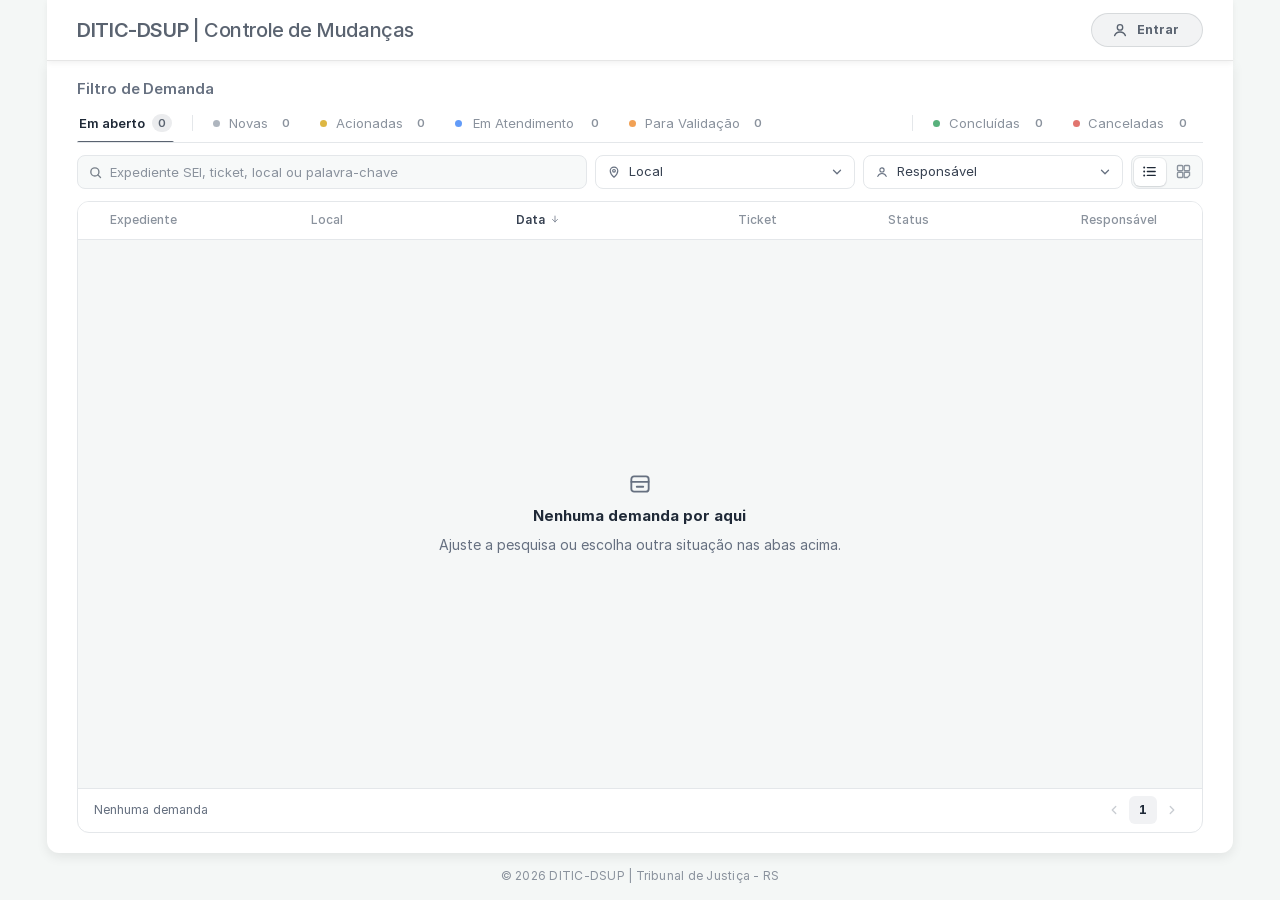
==== src/main/resources/static/index.html @ 9d30b8b2 "Versão 1.0.0 das telas e esqueleto do back-end Telas completas do Controle de Demandas de Mudanças (" ====
<!doctype html>
<html lang="pt-BR">
<head>
<meta charset="utf-8">
<meta name="viewport" content="width=device-width, initial-scale=1, viewport-fit=cover">
<meta name="color-scheme" content="only light">
<!-- Segurança: só carrega arquivos da própria pasta (nada de CDN); estilos inline só nos atributos style das telas -->
<meta http-equiv="Content-Security-Policy" content="default-src 'self'; script-src 'self'; style-src 'self' 'unsafe-inline'; img-src 'self' data: blob:; font-src 'self'; connect-src 'self'; object-src 'none'; base-uri 'none'; form-action 'none'">
<meta name="referrer" content="no-referrer">
<title>Controle de Demandas de Mudanças</title>
<!-- Bootstrap 5.3.3 local (vendor/bootstrap) + tema do sistema (css/mudancas.css) -->
<link rel="stylesheet" href="vendor/bootstrap/bootstrap.min.css">
<link rel="stylesheet" href="css/mudancas.css">
</head>
<body>
<div id="app"></div>
<noscript><p style="padding:24px;font-family:sans-serif">Este sistema precisa do JavaScript ativado no navegador.</p></noscript>
<script src="js/mudancas.js"></script>
</body>
</html>
---- src/main/resources/static/css/mudancas.css ----
/* =====================================================================================================
   Controle de Demandas de Mudanças · DITIC-DSUP · TJRS — tema visual
   Base: Bootstrap 5.3.3 local (vendor/bootstrap/bootstrap.min.css), carregado antes deste arquivo.
   Este arquivo: fontes locais (Inter + IBM Plex Mono), cores do sistema, tema do Bootstrap (variáveis --bs-*)
   e os componentes próprios (linhas da lista, post-its, filtros, calendário, histórico, relatório...).
   Linguagem visual: cinza-ardósia, painel branco sobre fundo #F4F7F6, modais centrais de cantos 14px. Só tema claro.
   Organização: fontes e variáveis, tema do Bootstrap, base, e depois um bloco comentado por recurso (cada um com o seu responsivo).
   ===================================================================================================== */

/* fontes locais (pasta fonts/): o sistema roda sem internet */
@font-face { font-family: 'Inter'; font-style: normal; font-weight: 400; font-display: swap; src: url('../fonts/Inter-Regular.woff2') format('woff2'); }
@font-face { font-family: 'Inter'; font-style: normal; font-weight: 500; font-display: swap; src: url('../fonts/Inter-Medium.woff2') format('woff2'); }
@font-face { font-family: 'Inter'; font-style: normal; font-weight: 600; font-display: swap; src: url('../fonts/Inter-SemiBold.woff2') format('woff2'); }
@font-face { font-family: 'Inter'; font-style: normal; font-weight: 700; font-display: swap; src: url('../fonts/Inter-Bold.woff2') format('woff2'); }
@font-face { font-family: 'IBM Plex Mono'; font-style: normal; font-weight: 400; font-display: swap; src: url('../fonts/IBMPlexMono-Regular.woff2') format('woff2'); }
@font-face { font-family: 'IBM Plex Mono'; font-style: normal; font-weight: 500; font-display: swap; src: url('../fonts/IBMPlexMono-Medium.woff2') format('woff2'); }
@font-face { font-family: 'IBM Plex Mono'; font-style: normal; font-weight: 600; font-display: swap; src: url('../fonts/IBMPlexMono-SemiBold.woff2') format('woff2'); }

:root {
  --bg: #F4F7F6;
  --surface: #FFFFFF;
  --surface-2: #F7F9F9;
  --surface-3: #FAFBFC;
  --ink: #1F2937;
  --ink-2: #374151;
  --muted: #667080;
  --faint: #8A929D;
  --line: #E4E7EA;
  --line-2: #F1F3F6;
  --line-inp: #D9DEE4;
  --accent: #5A6370;
  --accent-btn: #6E7783;
  --accent-btn-hover: #5F6874;
  --accent-soft: rgba(90, 99, 112, .09);
  --accent-soft-2: rgba(90, 99, 112, .16);
  --on-accent: #FFFFFF;
  --focus: rgba(90, 99, 112, .20);
  --shadow-1: 0 2px 6px rgba(0, 0, 0, .06);
  --shadow-2: 0 4px 12px rgba(0, 0, 0, .08);
  --shadow-pop: 0 16px 40px rgba(15, 23, 35, .16), 0 2px 6px rgba(15, 23, 35, .06);
  --shadow-modal: 0 24px 64px rgba(15, 23, 35, .28);
  --scrim: rgba(31, 41, 55, .42);

  /* situações: as cores da planilha */
  --nova-bg: #FFFFFF;  --nova-line: #DCE1E6;  --nova-ink: #4B5563;  --nova-dot: #9AA3AE;
  --acio-bg: #FFF7D1;  --acio-line: #EAD77F;  --acio-ink: #7A5B00;  --acio-dot: #D4A514;  --acio-forte: #E8B923;
  --conc-bg: #E6F4EA;  --conc-line: #A9D6B7;  --conc-ink: #1E6B3A;  --conc-dot: #2E9E5B;  --conc-forte: #2E9E5B;
  --canc-bg: #F3F4F6;  --canc-line: #DDE0E4;  --canc-ink: #B42318;  --canc-dot: #D9534A;

  --ok-bg: #E7F6EE; --ok-ink: #1E7A47; --ok-ring: #F3FBF6;
  --warn-bg: #FFF6E0; --warn-line: #F3D79A; --warn-ink: #6B4500;
  --danger: #B42318; --danger-hover: #912018; --danger-soft: #FEF3F2; --danger-line: #F0B4AE;

  --f-sans: 'Inter', system-ui, -apple-system, 'Segoe UI', Roboto, sans-serif;
  --f-mono: 'IBM Plex Mono', ui-monospace, 'SFMono-Regular', Consolas, monospace;
  --r-sm: 6px; --r: 8px; --r-lg: 12px; --r-modal: 14px;
  color-scheme: only light;
}

/* ------------------------------------------------------------------ tema do Bootstrap 5
   O Bootstrap (vendor/bootstrap/bootstrap.min.css) entra antes deste arquivo. Aqui as variáveis --bs-* recebem
   as cores, fontes e medidas do sistema, e os componentes (botões, formulários, modais, menus, abas, paginação,
   cards, tabela, badges, alertas, list-group) ganham o visual próprio do DSUP. */
:root {
  --bs-body-font-family: var(--f-sans); --bs-body-font-size: 14px; --bs-body-line-height: 1.45;
  --bs-body-color: var(--ink); --bs-body-bg: var(--bg); --bs-emphasis-color: var(--ink);
  --bs-font-monospace: var(--f-mono); --bs-heading-color: inherit; --bs-code-color: var(--ink-2);
  --bs-border-color: var(--line); --bs-border-radius: var(--r); --bs-border-radius-sm: var(--r-sm); --bs-border-radius-lg: var(--r-lg);
  --bs-secondary-color: var(--faint); --bs-secondary-bg: var(--surface-2); --bs-tertiary-bg: var(--surface-3);
  --bs-primary: #6E7783; --bs-primary-rgb: 110, 119, 131; --bs-link-color: var(--accent); --bs-link-color-rgb: 90, 99, 112;
  --bs-link-hover-color: var(--ink); --bs-highlight-bg: transparent; --bs-focus-ring-color: var(--focus);
}
/* o reboot do Bootstrap muda alguns padrões; aqui eles voltam ao que o layout espera */
:root { scroll-behavior: auto; }
h1, h2, h3, h4, h5, h6 { line-height: inherit; font-weight: 700; }
hr { opacity: 1; }
mark { padding: 0; }
.badge { line-height: 1.45; vertical-align: baseline; }
.form-label { margin-bottom: 0; }
.row.duplo { --bs-gutter-x: 12px; --bs-gutter-y: 12px; }

/* botões: .btn + variante (.btn-primary, .btn-outline-secondary, .btn-link, .btn-success, .btn-danger) e tamanho (.btn-lg, .btn-sm) */
.btn {
  --bs-btn-padding-x: 14px; --bs-btn-padding-y: 0; --bs-btn-font-size: 13px; --bs-btn-font-weight: 600; --bs-btn-line-height: 1.45;
  --bs-btn-border-radius: var(--r); --bs-btn-color: var(--ink-2); --bs-btn-bg: var(--surface); --bs-btn-border-color: var(--line);
  --bs-btn-hover-color: var(--ink-2); --bs-btn-hover-bg: #F3F5F8; --bs-btn-hover-border-color: #BCC4CE;
  --bs-btn-active-color: var(--ink); --bs-btn-active-bg: #ECEFF3; --bs-btn-active-border-color: #BCC4CE;
  --bs-btn-disabled-color: var(--ink-2); --bs-btn-disabled-bg: var(--surface); --bs-btn-disabled-border-color: var(--line); --bs-btn-disabled-opacity: .5;
  --bs-btn-focus-box-shadow: 0 0 0 3px var(--focus);
}
.btn-primary { --bs-btn-color: var(--on-accent); --bs-btn-bg: var(--accent-btn); --bs-btn-border-color: var(--accent-btn); --bs-btn-hover-color: var(--on-accent); --bs-btn-hover-bg: var(--accent-btn-hover); --bs-btn-hover-border-color: var(--accent-btn-hover); --bs-btn-active-color: var(--on-accent); --bs-btn-active-bg: var(--accent); --bs-btn-active-border-color: var(--accent); --bs-btn-disabled-color: var(--on-accent); --bs-btn-disabled-bg: var(--accent-btn); --bs-btn-disabled-border-color: var(--accent-btn); }
.btn-outline-secondary { --bs-btn-color: var(--ink-2); --bs-btn-bg: var(--surface); --bs-btn-border-color: #E3E7ED; --bs-btn-hover-color: var(--ink-2); --bs-btn-hover-bg: #F3F5F8; --bs-btn-hover-border-color: #BCC4CE; --bs-btn-active-color: var(--ink); --bs-btn-active-bg: #ECEFF3; --bs-btn-active-border-color: #BCC4CE; }
.btn-link { --bs-btn-color: var(--ink-2); --bs-btn-bg: transparent; --bs-btn-border-color: transparent; --bs-btn-hover-color: var(--ink-2); --bs-btn-hover-bg: #F0F3F7; --bs-btn-hover-border-color: transparent; --bs-btn-active-color: var(--ink); --bs-btn-active-bg: #E8ECF1; --bs-btn-active-border-color: transparent; --bs-btn-disabled-color: var(--muted); text-decoration: none; }
.btn-success { --bs-btn-color: #FFFFFF; --bs-btn-bg: #2F7D4F; --bs-btn-border-color: #2F7D4F; --bs-btn-hover-color: #FFFFFF; --bs-btn-hover-bg: #276B43; --bs-btn-hover-border-color: #276B43; --bs-btn-active-color: #FFFFFF; --bs-btn-active-bg: #225E3B; --bs-btn-active-border-color: #225E3B; }
.btn-danger { --bs-btn-color: #FFFFFF; --bs-btn-bg: var(--danger); --bs-btn-border-color: var(--danger); --bs-btn-hover-color: #FFFFFF; --bs-btn-hover-bg: var(--danger-hover); --bs-btn-hover-border-color: var(--danger-hover); --bs-btn-active-color: #FFFFFF; --bs-btn-active-bg: #7A1B14; --bs-btn-active-border-color: #7A1B14; }
.btn-lg { --bs-btn-padding-x: 16px; --bs-btn-font-size: 14px; --bs-btn-border-radius: var(--r); }
.btn-sm { --bs-btn-padding-x: 11px; --bs-btn-font-size: 12.5px; --bs-btn-border-radius: var(--r); }

/* formulários: .form-control, .form-select, .form-label */
.form-control:focus, .form-select:focus { border-color: var(--accent); box-shadow: 0 0 0 3px var(--focus); outline: 0; }
.form-control::placeholder { color: var(--faint); opacity: 1; }
.form-select { --bs-form-select-bg-img: none; }

/* menus suspensos: .dropdown-menu.show com .dropdown-item, .dropdown-header e .dropdown-divider */
.dropdown-menu { --bs-dropdown-link-hover-bg: #F0F3F7; --bs-dropdown-link-hover-color: var(--ink); --bs-dropdown-link-active-bg: #E8ECF1; --bs-dropdown-link-active-color: var(--ink); --bs-dropdown-header-color: var(--ink); --bs-dropdown-divider-bg: var(--line-2); --bs-dropdown-font-size: 13.5px; }
.dropdown-menu.show { display: flex; }
.dropdown-item { white-space: nowrap; }

/* cards (os blocos dos modais) */
.card { --bs-card-cap-bg: transparent; --bs-card-bg: var(--surface); --bs-card-border-color: #E6E9ED; --bs-card-border-radius: var(--r-lg); --bs-card-inner-border-radius: calc(var(--r-lg) - 1px); --bs-card-color: var(--ink); }

/* tabela, abas, paginação e listas */
.table { --bs-table-bg: transparent; --bs-table-color: var(--ink); --bs-table-border-color: var(--line-2); margin-bottom: 0; }
.sit-abas { flex-wrap: nowrap; --bs-nav-link-hover-color: var(--ink-2); }
.nav-underline { --bs-nav-gap: 6px; --bs-nav-link-color: var(--muted); --bs-nav-link-hover-color: var(--ink); --bs-nav-underline-link-active-color: var(--ink); flex-wrap: nowrap; }
.pagination { --bs-pagination-bg: transparent; --bs-pagination-border-width: 0; --bs-pagination-color: var(--muted); --bs-pagination-hover-color: var(--ink); --bs-pagination-hover-bg: #F0F3F7; --bs-pagination-focus-color: var(--ink); --bs-pagination-focus-bg: #F0F3F7; --bs-pagination-focus-box-shadow: 0 0 0 2px var(--focus); --bs-pagination-active-color: var(--ink); --bs-pagination-active-bg: #F1F2F4; --bs-pagination-disabled-color: var(--muted); --bs-pagination-disabled-bg: transparent; margin: 0; gap: 2px; }
.list-group { --bs-list-group-bg: transparent; --bs-list-group-color: var(--ink); --bs-list-group-border-color: var(--line); --bs-list-group-border-radius: 0; }
.alert { --bs-alert-margin-bottom: 0; }

*, *::before, *::after { box-sizing: border-box; }
html, body { margin: 0; }
body {
  background: var(--bg); color: var(--ink);
  font-family: var(--f-sans); font-size: 14px; line-height: 1.45;
  -webkit-font-smoothing: antialiased;
  padding-left: max(16px, env(safe-area-inset-left, 0px));
  padding-right: max(16px, env(safe-area-inset-right, 0px));
}
body::before { content: ""; position: fixed; inset: 0 0 auto; height: env(safe-area-inset-top, 0px); z-index: 10; background: var(--surface); }
body.modal-open { overflow: hidden; }
button, input, select, textarea { font: inherit; color: inherit; }
button { cursor: pointer; }
:focus-visible { outline: 2px solid var(--accent); outline-offset: 2px; }
input:focus, select:focus, textarea:focus { outline: none; border-color: var(--accent) !important; box-shadow: 0 0 0 3px var(--focus); }
::placeholder { color: var(--faint); }
.mono { font-family: var(--f-mono); font-variant-numeric: tabular-nums; }
[hidden] { display: none !important; }
svg { flex: none; }
em { font-style: normal; }

/* ---------- moldura ---------- */
.moldura { width: 95%; max-width: 1440px; margin: 0 auto; }
.topo { position: sticky; top: env(safe-area-inset-top, 0px); z-index: 20; background: var(--surface); border-bottom: 1px solid #E6E6E6; box-shadow: var(--shadow-1); }
.topo-in { min-height: 60px; padding: 10px 30px; display: flex; flex-wrap: wrap; align-items: center; justify-content: space-between; gap: 10px 24px; }
.marca { display: flex; align-items: baseline; background: none; border: 0; padding: 4px 0; color: var(--accent); text-align: left; min-width: 0; }
.marca b { font-size: 20px; font-weight: 600; letter-spacing: -.02em; }
.marca span { font-size: 20px; font-weight: 500; letter-spacing: -.02em; }
.topo-acoes { display: flex; align-items: center; gap: 14px; }
.sep-v { width: 1px; height: 22px; background: var(--line); }
.painel { background: var(--surface); box-shadow: var(--shadow-2); border-radius: 0 0 var(--r-lg) var(--r-lg); padding: 18px 30px 20px; display: flex; flex-direction: column; gap: 12px; }
.rodape { text-align: center; color: var(--faint); font-size: 12px; padding: 12px 0 14px; letter-spacing: .02em; flex: none; }

/* ---------- botões (cores e estados vêm das variáveis --bs-btn-* do tema, acima) ---------- */
.btn { display: inline-flex; align-items: center; justify-content: center; gap: 7px; height: 34px; padding: 0 var(--bs-btn-padding-x); white-space: nowrap;
  transition: background-color .15s ease, border-color .15s ease, box-shadow .15s ease, color .15s ease; }
.btn:disabled { cursor: not-allowed; }
.btn-lg { height: 40px; }
.btn-sm { height: 30px; }
.btn-primary { box-shadow: 0 1px 2px rgba(16,24,40,.16), inset 0 1px 0 rgba(255,255,255,.14); }
.btn-outline-secondary { box-shadow: 0 1px 2px rgba(16,24,40,.06); }
.btn-suave { --bs-btn-color: var(--muted); --bs-btn-hover-color: var(--ink); --bs-btn-hover-bg: #F0F3F7; }
.btn-suave[aria-expanded="true"] { background: #F0F3F7; color: var(--ink); }
.btn-pill { --bs-btn-border-radius: 999px; --bs-btn-font-weight: 700; --bs-btn-font-size: 12.5px; --bs-btn-padding-x: 16px; }
.btn-icone { --bs-btn-bg: transparent; --bs-btn-border-color: transparent; --bs-btn-color: var(--muted); --bs-btn-hover-bg: #F0F3F7; --bs-btn-hover-border-color: transparent; --bs-btn-hover-color: var(--ink); --bs-btn-active-border-color: transparent; width: 32px; height: 32px; padding: 0; }
.btn-icone.perigo-h:hover { background: var(--danger-soft); color: var(--danger); }
.btn-bloco { height: 44px; --bs-btn-font-size: 14.5px; }
.btn-auth { --bs-btn-border-radius: 999px; --bs-btn-font-size: 12.5px; --bs-btn-font-weight: 700; --bs-btn-border-color: rgba(90,99,112,.18); --bs-btn-bg: rgba(90,99,112,.08); --bs-btn-color: var(--accent); --bs-btn-hover-bg: rgba(90,99,112,.14); --bs-btn-hover-border-color: rgba(90,99,112,.28); --bs-btn-hover-color: var(--ink); height: 34px; padding: 0 14px 0 10px; }
.link { background: none; border: 0; padding: 0; color: var(--accent); font-weight: 600; font-size: 13px; }
.link:hover { text-decoration: underline; }

/* ---------- conta e avatares ---------- */
.conta { display: inline-flex; align-items: center; gap: 9px; height: 40px; padding: 0 10px 0 5px; border: 1px solid transparent; border-radius: 999px; background: transparent; color: var(--muted); transition: background-color .15s, border-color .15s; }
.conta:hover, .conta[aria-expanded="true"] { background: #F0F3F7; border-color: #D3D9E0; }
.avatar { display: inline-flex; align-items: center; justify-content: center; width: 28px; height: 28px; border-radius: 50%; background: var(--accent); color: #FFFFFF; font-size: 11px; font-weight: 700; letter-spacing: .02em; flex: none; }
.avatar.g { width: 40px; height: 40px; font-size: 14px; }
.avatar.sm { width: 24px; height: 24px; font-size: 9.5px; }
.avatar.xs { width: 18px; height: 18px; font-size: 8px; }
.avatar.vazio { background: transparent; border: 1.5px dashed var(--faint); color: var(--faint); }
.conta-txt { display: flex; flex-direction: column; align-items: flex-start; line-height: 1.15; text-align: left; }
.conta-txt b { font-size: 13px; font-weight: 600; color: var(--ink); }
.conta-txt small { font-size: 11.5px; color: var(--muted); font-weight: 500; }

/* ---------- menu suspenso ---------- */
.menu-ancora { position: relative; }
.dropdown-menu { position: absolute; right: 0; top: calc(100% + 8px); z-index: 45; min-width: 260px; background: var(--surface); border: 1px solid #E8EBF0; border-radius: var(--r-lg); box-shadow: var(--shadow-pop); padding: 6px; display: flex; flex-direction: column; animation: sobe .14s ease-out; }
.dropdown-menu.cima { top: auto; bottom: calc(100% + 8px); right: auto; left: 0; }
.dropdown-menu button { display: flex; align-items: center; gap: 10px; height: 38px; padding: 0 10px; border: 0; border-radius: var(--r); background: transparent; font-size: 13.5px; text-align: left; color: var(--ink); }
.dropdown-menu button svg { color: var(--muted); }
.dropdown-menu button:hover { background: #F0F3F7; }
.dropdown-menu .perigo, .dropdown-menu .perigo svg { color: var(--danger); font-weight: 600; }
.dropdown-menu .perigo:hover { background: var(--danger-soft); }
.dropdown-menu hr { border: 0; height: 1px; background: var(--line-2); margin: 6px 4px; }
.menu-cab { margin: -6px -6px 6px; padding: 14px 16px; display: flex; align-items: center; gap: 12px; background: var(--surface-3); border-bottom: 1px solid var(--line-2); border-radius: var(--r-lg) var(--r-lg) 0 0; }
.menu-cab > span:last-child { display: flex; flex-direction: column; gap: 2px; min-width: 0; }
.menu-cab b { font-size: 14.5px; }
.menu-cab small { color: var(--muted); font-size: 12px; }

/* ---------- cabeçalho do painel ---------- */
.titulo-linha { display: flex; flex-wrap: wrap; align-items: center; gap: 10px 18px; }
.titulo-linha h1 { margin: 0; font-size: 20px; font-weight: 600; letter-spacing: -.02em; color: var(--accent); white-space: nowrap; }
.titulo-linha .esp { flex: 1; }

.filtros { display: grid; grid-template-columns: minmax(0, 1fr) repeat(3, 180px); gap: 8px; }
.campo-busca { position: relative; min-width: 0; }
.campo-busca svg { position: absolute; left: 11px; top: 10px; pointer-events: none; color: #78808A; }
.campo-busca input { width: 100%; height: 34px; padding: 0 12px 0 32px; border-radius: var(--r); border: 1px solid var(--line); background: var(--surface-2); font-size: 13px; }
.form-select { width: 100%; height: 34px; padding: 0 30px 0 12px; border-radius: var(--r); border: 1px solid var(--line); background-color: var(--surface); font-size: 13px; color: var(--ink); appearance: none; min-width: 0;
  background-image: linear-gradient(45deg, transparent 50%, var(--muted) 50%), linear-gradient(135deg, var(--muted) 50%, transparent 50%);
  background-position: calc(100% - 15px) 50%, calc(100% - 10px) 50%; background-size: 5px 5px; background-repeat: no-repeat; }
.sel-g { height: 40px; border-color: var(--line-inp); font-size: 14px; }

/* ---------- lista em folhas ---------- */
.lista { display: flex; flex-direction: column; border: 1px solid var(--line); border-radius: var(--r-lg); background: var(--surface); overflow: hidden; }
/* colunas proporcionais: o espaço livre se divide entre todas, sem um vão grande no meio */
.l-grade { display: grid; align-items: center; column-gap: 24px; grid-template-columns: minmax(200px, 1.15fr) minmax(0, 1.6fr) minmax(0, 1.05fr) minmax(0, .8fr) minmax(0, .75fr) minmax(0, .85fr); }
.l-cab { padding: 0 30px 0 32px; height: 38px; background: var(--surface); border-bottom: 1px solid var(--line); font-size: 11px; font-weight: 700; letter-spacing: .06em; text-transform: uppercase; color: var(--muted); flex: none; }
.l-cab .h-resp { text-align: right; }
.rolagem { overflow-y: auto; padding: 10px 10px 12px; display: flex; flex-direction: column; gap: 8px; background: #F5F7F7; }

/* linha-card: uma linha só, com a cor da situação e uma faixa à esquerda */
.linha-dem {
  --c-bg: var(--nova-bg); --c-line: var(--nova-line); --c-ink: var(--nova-ink); --c-dot: var(--nova-dot);
  position: relative; min-width: 0; min-height: 48px; padding: 0 20px 0 22px; flex: none; overflow: hidden;
  border-radius: 12px; border: 0; background: var(--c-bg);
  box-shadow: 0 1px 3px rgba(16, 24, 40, .08), 0 1px 1px rgba(16, 24, 40, .03);
  text-align: left; color: var(--ink); cursor: pointer;
  transition: box-shadow .18s ease, border-color .18s ease, transform .18s ease;
}
.linha-dem::before { content: ""; position: absolute; left: 0; top: 0; bottom: 0; width: 4px; background: var(--c-dot); }
.linha-dem[data-sit="nova"]::before { background: #C9D0D8; }
.linha-dem:hover { transform: translateY(-1px); box-shadow: 0 8px 20px rgba(15, 23, 35, .10), 0 1px 3px rgba(15, 23, 35, .06); }
.linha-dem:active { transform: none; }
.linha-dem[data-sit="acionada"], .det[data-sit="acionada"] { --c-bg: var(--acio-bg); --c-line: var(--acio-line); --c-ink: var(--acio-ink); --c-dot: var(--acio-dot); }
.linha-dem[data-sit="concluida"], .det[data-sit="concluida"] { --c-bg: var(--conc-bg); --c-line: var(--conc-line); --c-ink: var(--conc-ink); --c-dot: var(--conc-dot); }
.linha-dem[data-sit="cancelada"], .det[data-sit="cancelada"] { --c-bg: var(--canc-bg); --c-line: var(--canc-line); --c-ink: var(--canc-ink); --c-dot: var(--canc-dot); }
.linha-dem[data-sit="cancelada"] .local { color: var(--muted); text-decoration: line-through; text-decoration-color: color-mix(in srgb, var(--muted) 50%, transparent); }
.linha-dem.destaque { box-shadow: 0 0 0 3px rgba(90,99,112,.28); }
.linha-dem.destaque.pulsa { animation: destaque 1.6s ease-out 2; }
@keyframes destaque { 0% { box-shadow: 0 0 0 0 rgba(90,99,112,.45); } 70% { box-shadow: 0 0 0 7px rgba(90,99,112,0); } 100% { box-shadow: 0 0 0 3px rgba(90,99,112,.28); } }

.cel { min-width: 0; display: flex; align-items: center; gap: 8px; white-space: nowrap; overflow: hidden; }
.cel .ico { display: inline-flex; color: color-mix(in srgb, var(--c-ink) 45%, var(--faint)); }
.sei { font-family: var(--f-mono); font-size: 12.5px; font-weight: 500; color: var(--ink-2); padding: 3px 8px; border-radius: 6px; background: color-mix(in srgb, var(--surface) 75%, transparent); border: 1px solid color-mix(in srgb, var(--c-line, var(--line)) 85%, transparent); white-space: nowrap; overflow: hidden; text-overflow: ellipsis; min-width: 0; }
.c-sei { gap: 2px; }
.mini-copia { flex: none; display: inline-flex; align-items: center; justify-content: center; width: 24px; height: 24px; border: 0; border-radius: 6px; background: transparent; color: var(--muted); opacity: 0; transition: opacity .12s, background-color .12s; }
.linha-dem:hover .mini-copia, .mini-copia:focus-visible, .mini-copia.vis { opacity: 1; }
.mini-copia:hover { background: color-mix(in srgb, var(--surface) 70%, transparent); color: var(--ink); }
.local { font-size: 14px; font-weight: 600; color: var(--ink); overflow: hidden; text-overflow: ellipsis; letter-spacing: -.005em; }
.c-data { font-size: 13px; font-variant-numeric: tabular-nums; color: var(--ink-2); }
.c-data.vazia { color: var(--faint); }
.prazo { font-size: 11px; font-weight: 700; padding: 2px 8px; border-radius: 999px; background: var(--accent-soft); color: var(--accent); white-space: nowrap; }
.prazo.hoje { background: color-mix(in srgb, var(--acio-dot) 24%, transparent); color: var(--acio-ink); }
.prazo.ok { background: color-mix(in srgb, var(--conc-dot) 16%, transparent); color: var(--conc-ink); }
.tk-num { font-family: var(--f-mono); font-size: 13px; font-weight: 500; color: var(--ink-2); font-variant-numeric: tabular-nums; }
.tk-vazio { font-size: 12.5px; color: var(--faint); }
.selo { display: inline-flex; align-items: center; gap: 6px; padding: 3px 10px 3px 9px; border-radius: 999px; font-size: 12px; font-weight: 700; color: var(--c-ink); background: color-mix(in srgb, var(--c-dot) 16%, transparent); white-space: nowrap; }
.selo::before { content: ""; width: 7px; height: 7px; border-radius: 50%; background: var(--c-dot); }
.linha-dem[data-sit="nova"] .selo { background: #F1F3F5; }
.c-resp { justify-content: flex-end; gap: 9px; }
.resp-nome { font-size: 13px; font-weight: 500; color: var(--ink-2); overflow: hidden; text-overflow: ellipsis; }

.vazio-lista { flex: 1; padding: 48px 16px; text-align: center; color: var(--muted); display: grid; justify-items: center; align-content: center; gap: 8px; }
.vazio-lista b { color: var(--ink); font-size: 15px; }
.vazio-lista .btn { margin-top: 6px; }

.l-pe { flex: none; display: flex; flex-wrap: wrap; align-items: center; justify-content: space-between; gap: 8px 16px; min-height: 44px; padding: 6px 16px; border-top: 1px solid var(--line); font-size: 12.5px; color: var(--muted); }
.l-pe .esq { display: flex; flex-wrap: wrap; align-items: center; gap: 4px 14px; }

.folhas { display: flex; align-items: center; gap: 2px; }
.folhas .page-link { min-width: 28px; height: 28px; padding: 0 6px; border: 0; border-radius: 6px; background: transparent; color: var(--muted); font-size: 12.5px; font-weight: 600; font-variant-numeric: tabular-nums; display: inline-flex; align-items: center; justify-content: center; }
.folhas .page-link:hover:not(:disabled) { background: #F0F3F7; color: var(--ink); }
.folhas .page-link[aria-current="page"] { background: #F1F2F4; color: var(--ink); font-weight: 700; }
.folhas .page-link:disabled { opacity: .35; cursor: default; }
.folhas .ret { color: var(--faint); padding: 0 4px; }

/* ---------- modais (base) ---------- */
.modal {
  --bs-modal-zindex: 1055; --bs-modal-margin: 0; --bs-modal-padding: 22px 24px 24px; --bs-modal-bg: var(--surface);
  --bs-modal-border-width: 0; --bs-modal-border-radius: var(--r-modal); --bs-modal-inner-border-radius: var(--r-modal);
  --bs-modal-box-shadow: var(--shadow-modal); --bs-modal-header-padding: 18px 20px 18px 24px; --bs-modal-header-border-color: #ECEEF1;
  --bs-modal-footer-gap: 0; --bs-modal-footer-border-color: #ECEEF1; --bs-modal-title-line-height: 1.45;
  background: var(--scrim); backdrop-filter: blur(3px); -webkit-backdrop-filter: blur(3px);
  padding: max(16px, env(safe-area-inset-top, 0px)) max(16px, env(safe-area-inset-right, 0px)) max(16px, env(safe-area-inset-bottom, 0px)) max(16px, env(safe-area-inset-left, 0px));
}
.modal-dialog { max-width: none; width: 100%; height: 100%; margin: 0; display: flex; align-items: center; justify-content: center; }
.det-fundo { z-index: 1050; }
.modal.anim { animation: aparece .15s ease-out; }
.modal.anim .modal-content { animation: sobe .18s ease-out; }
.modal.modal-topo { z-index: 1065; }
@keyframes aparece { from { opacity: 0; } to { opacity: 1; } }
@keyframes sobe { from { transform: translateY(8px); opacity: 0; } to { transform: none; opacity: 1; } }
.modal-content { position: relative; width: 100%; max-height: 100%; background: var(--surface); border-radius: var(--r-modal); box-shadow: var(--shadow-modal); display: flex; flex-direction: column; overflow: hidden; }
.modal-p { max-width: 440px; }
.modal-header { flex: none; display: flex; align-items: center; justify-content: space-between; gap: 12px; padding: 18px 20px 18px 24px; border-bottom: 1px solid #ECEEF1; }
.modal-header h2 { margin: 0; font-size: 18px; font-weight: 700; letter-spacing: -.01em; color: var(--accent); }
.modal-header p { margin: 3px 0 0; font-size: 13px; color: var(--muted); }
.modal-body { flex: 1 1 auto; min-height: 0; overflow-y: auto; padding: 22px 24px 24px; display: flex; flex-direction: column; gap: 16px; }
.modal-footer { flex: none; display: flex; align-items: center; justify-content: flex-end; gap: 8px; padding: 14px 24px; border-top: 1px solid #ECEEF1; background: var(--surface); }
.modal-footer .esp { flex: 1; font-size: 12.5px; color: var(--muted); display: inline-flex; align-items: center; gap: 6px; flex-wrap: wrap; }
.fechar-canto { position: absolute; top: 14px; right: 14px; }

/* formulários */
.campo { display: flex; flex-direction: column; gap: 6px; min-width: 0; }
.campo > label, .rotulo, .rotulo-l label { font-size: 13px; font-weight: 600; color: var(--ink-2); }
.campo label em { font-weight: 400; color: var(--faint); }
.cont { font-size: 12px; color: var(--faint); font-variant-numeric: tabular-nums; }
.dica { font-size: 12px; color: var(--faint); }
.erro { font-size: 12px; color: var(--danger); font-weight: 500; }
.form-control, .txt { width: 100%; height: 40px; padding: 0 12px; border-radius: var(--r); border: 1px solid var(--line-inp); background: var(--surface); font-size: 14px; color: var(--ink); min-width: 0; transition: border-color .15s, box-shadow .15s; }
.form-control:hover, .txt:hover, .form-select:hover { border-color: #C3CAD2; }
.form-control:disabled { background: var(--surface-2); color: var(--faint); }
/* demanda encerrada: campos só para leitura, com o texto legível */
.det .form-control:disabled { color: var(--muted); }
.txt { height: auto; min-height: 84px; padding: 10px 12px; line-height: 1.5; resize: vertical; }
.form-control.mono { font-size: 13.5px; letter-spacing: .01em; }
.form-control[aria-invalid="true"], .txt[aria-invalid="true"] { border-color: var(--danger); background: #FFFBFA; }

/* confirmação de inclusão (como no Acervo) */
@keyframes estoura { from { transform: scale(.6); opacity: 0; } to { transform: none; opacity: 1; } }

/* login */
.login { padding: 32px 32px 28px; gap: 16px; overflow-y: auto; }
.login-cab { display: flex; flex-direction: column; align-items: center; text-align: center; gap: 4px; margin-bottom: 6px; }
.cadeado { width: 48px; height: 48px; border-radius: 12px; background: #F1F3F6; display: flex; align-items: center; justify-content: center; color: var(--accent); margin-bottom: 14px; }
.login h2 { margin: 0; font-size: 20px; font-weight: 700; letter-spacing: -.01em; }
.login-cab p { margin: 4px 0 0; font-size: 14px; color: var(--muted); line-height: 1.5; }
.com-ico { position: relative; display: block; }
.com-ico > svg { position: absolute; left: 14px; top: 50%; transform: translateY(-50%); color: var(--faint); pointer-events: none; }
.com-ico .form-control { height: 44px; padding-left: 40px; }
.com-ico .olho { position: absolute; right: 6px; top: 50%; transform: translateY(-50%); width: 34px; height: 34px; border: 0; border-radius: 8px; background: transparent; color: var(--muted); display: inline-flex; align-items: center; justify-content: center; }
.com-ico .olho:hover { background: #F0F3F7; color: var(--ink); }
.proto-box { display: grid; grid-template-columns: minmax(0, 1fr) 150px; gap: 10px; align-items: center; padding: 12px; border: 1px dashed var(--line-inp); border-radius: 10px; background: var(--surface-3); }
.proto-box span { display: flex; flex-direction: column; font-size: 13px; }
.proto-box b { font-weight: 600; color: var(--ink-2); }
.proto-box small { font-size: 11.5px; color: var(--muted); }

/* confirmação */
.confirma { padding: 28px 28px 24px; align-items: center; text-align: center; gap: 8px; }
.conf-ico { width: 52px; height: 52px; border-radius: 50%; display: inline-flex; align-items: center; justify-content: center; background: var(--warn-bg); color: var(--warn-ink); box-shadow: 0 0 0 8px #FFFBF1; margin-bottom: 14px; }
.confirma.perigo .conf-ico { background: var(--danger-soft); color: var(--danger); box-shadow: 0 0 0 8px #FFF8F7; }
.confirma h2 { margin: 0; font-size: 18px; font-weight: 700; text-wrap: balance; }
.confirma p { margin: 0; font-size: 14px; color: var(--muted); line-height: 1.5; max-width: 34ch; }
.conf-btns { display: grid; grid-template-columns: 1fr 1fr; gap: 10px; width: 100%; margin-top: 18px; }

/* ---------- partes comuns dos modais ---------- */
.rotulo-l { display: flex; align-items: baseline; justify-content: space-between; }
.check { display: inline-flex; align-items: center; gap: 8px; font-size: 13px; color: var(--muted); cursor: pointer; align-self: flex-start; }
.check input { width: 15px; height: 15px; accent-color: var(--accent-btn); margin: 0; }

.camada { flex: 1 1 auto; display: flex; flex-direction: column; min-height: 0; max-height: 100%; }
.camada.oculta { visibility: hidden; }
.link-ico { display: inline-flex; align-items: center; gap: 7px; align-self: flex-start; font-size: 13px; }
.vazio-bloco { margin: 0; padding: 18px 0; text-align: center; font-size: 13px; color: var(--faint); }
.tag-ok, .tag-pend { display: inline-flex; align-items: center; gap: 5px; height: 22px; padding: 0 9px; border-radius: 999px; font-size: 11.5px; font-weight: 700; }
.tag-ok { background: var(--conc-bg); color: var(--conc-ink); }
.tag-pend { background: var(--warn-bg); color: var(--warn-ink); }

/* bloco: cada assunto do modal numa caixa com título, para nada ficar solto */
.bloco { background: var(--surface); border: 1px solid #E6E9ED; border-radius: var(--r-lg); box-shadow: 0 1px 2px rgba(16, 24, 40, .04); min-width: 0; display: flex; flex-direction: column; }
.bloco-cab { display: flex; align-items: center; justify-content: space-between; gap: 12px; min-height: 46px; padding: 0 16px; border-bottom: 1px solid var(--line-2); }
.bloco-cab h3 { margin: 0; display: flex; align-items: center; gap: 9px; font-size: 14px; font-weight: 600; color: var(--ink); }
.bloco-aside { font-size: 12.5px; color: var(--muted); }
.bloco-corpo { padding: 16px; display: flex; flex-direction: column; gap: 14px; }
.bloco-pe { padding: 12px 16px; border-top: 1px solid var(--line-2); background: var(--surface-3); border-radius: 0 0 var(--r-lg) var(--r-lg); display: flex; flex-direction: column; gap: 8px; }
.tabela-bloco .bloco-corpo { padding: 0; gap: 0; overflow-x: auto; }
.tabela-bloco .vazio-bloco { padding: 22px 16px; }

/* ---------- nova demanda ---------- */
.modal-n { max-width: 720px; }
.corpo-blocos { background: var(--surface-2); gap: 14px; padding: 18px 24px; }

/* confirmação de inclusão (como no Acervo) */
.sucesso { position: absolute; inset: 0; background: var(--surface); display: flex; flex-direction: column; align-items: center; justify-content: center; padding: 32px 24px; text-align: center; overflow-y: auto; }
.sucesso.anim { animation: aparece .2s ease-out; }
.sucesso.anim .suc-ico { animation: estoura .35s cubic-bezier(.2,1.4,.4,1); }
.suc-ico { display: inline-flex; align-items: center; justify-content: center; width: 88px; height: 88px; border-radius: 50%; background: var(--ok-bg); color: var(--ok-ink); box-shadow: 0 0 0 10px var(--ok-ring); flex: none; }
.suc-tit { margin: 32px 0 0; font-size: 22px; font-weight: 700; letter-spacing: -.01em; color: var(--ink); text-wrap: balance; }
.suc-desc { margin: 8px 0 0; font-size: 14.5px; color: #525C69; }
.suc-campo { width: 100%; max-width: 480px; margin-top: 32px; display: flex; flex-direction: column; gap: 8px; text-align: left; }
.suc-rot { font-size: 12px; font-weight: 600; letter-spacing: .02em; color: var(--muted); }
.suc-valor { display: flex; align-items: center; gap: 8px; padding: 8px 8px 8px 14px; border-radius: 10px; background: var(--bg); border: 1px solid #E8EBF0; }
.suc-valor .mono { flex: 1; min-width: 0; font-size: 14px; font-weight: 500; color: var(--ink); overflow-wrap: anywhere; }
.suc-btns { margin-top: 32px; display: flex; flex-wrap: wrap; justify-content: center; gap: 8px; }
.suc-btns .btn-primary { min-width: 160px; }

.modal-m { max-width: 760px; }

/* ---------- modal da demanda ---------- */
.det { --c-bg: var(--nova-bg); --c-line: var(--nova-line); --c-ink: var(--nova-ink); --c-dot: var(--nova-dot); max-width: 980px; height: min(780px, 100%); }
.det-cab { flex: none; display: flex; align-items: flex-start; gap: 16px; padding: 20px 18px 18px 24px; }
.det-id { flex: 1; min-width: 0; display: flex; flex-direction: column; gap: 8px; }
.det-l1 { display: flex; align-items: center; gap: 12px; min-width: 0; }
.det-l1 h2 { margin: 0; font-size: 21px; font-weight: 700; letter-spacing: -.015em; color: var(--ink); white-space: nowrap; overflow: hidden; text-overflow: ellipsis; }
.det-l2 { display: flex; flex-wrap: wrap; align-items: center; gap: 4px 10px; font-size: 13px; color: var(--muted); }
.det-l2 .mono { color: var(--ink-2); font-size: 13px; }
.det-l2 .mini-copia { margin-left: -6px; }
.l2-it { display: inline-flex; align-items: center; gap: 6px; }
.det-l2 .sep { width: 3px; height: 3px; border-radius: 50%; background: #C3CAD2; }

.prox { flex: 1 1 300px; min-width: 0; display: flex; align-items: center; justify-content: flex-end; gap: 14px; padding-left: 24px; border-left: 1px solid color-mix(in srgb, var(--c-line) 80%, transparent); }
.det[data-sit="nova"] .prox { border-left-color: var(--line); }
.prox p { margin: 0; flex: 1; min-width: 0; font-size: 13.5px; color: var(--ink-2); display: flex; align-items: center; gap: 7px; }
.prox.ok p { color: var(--conc-ink); font-weight: 600; }

.abas { flex: none; display: flex; gap: 6px; padding: 8px 20px 0; border-bottom: 1px solid #ECEEF1; overflow-x: auto; scrollbar-width: none; }
.abas .nav-link { height: 42px; padding: 0 10px; border: 0; border-bottom: 2px solid transparent; margin-bottom: -1px; background: transparent; color: var(--muted); font-size: 13.5px; font-weight: 600; white-space: nowrap; display: inline-flex; align-items: center; gap: 7px; }
.abas .nav-link:hover { color: var(--ink); }
.abas .nav-link[aria-selected="true"] { color: var(--ink); border-bottom-color: var(--ink-2); }
.abas .qtd { font-size: 11px; min-width: 19px; height: 19px; padding: 0 6px; border-radius: 999px; background: #F1F2F4; color: var(--muted); display: inline-flex; align-items: center; justify-content: center; font-variant-numeric: tabular-nums; }
.det-corpo { flex: 1 1 auto; min-height: 0; overflow-y: auto; padding: 18px 24px 22px; display: flex; flex-direction: column; gap: 14px; background: var(--surface-2); }

.det-pe { flex: none; display: flex; align-items: center; gap: 8px; padding: 12px 20px 12px 16px; border-top: 1px solid #ECEEF1; background: var(--surface); }
.det-pe .esp { flex: 1; }
.sujo { display: inline-flex; align-items: center; gap: 6px; font-size: 12.5px; font-weight: 600; color: var(--warn-ink); margin-right: 6px; }
.sujo::before { content: ""; width: 7px; height: 7px; border-radius: 50%; background: var(--acio-dot); }

.linha-form { display: grid; grid-template-columns: minmax(0, 1fr) auto; gap: 10px; }
.add-sub { display: grid; grid-template-columns: 130px minmax(0, 1.2fr) minmax(0, 1fr) auto; gap: 8px; }

.tabela { min-width: 540px; }
.tabela th { background: var(--surface); }
.td-acao { width: 44px; text-align: right; }

/* tickets */
.tabela { width: 100%; border-collapse: collapse; font-size: 13px; min-width: 560px; }
.tabela th { text-align: left; font-size: 11px; font-weight: 700; letter-spacing: .06em; text-transform: uppercase; color: var(--muted); padding: 9px 12px; background: var(--surface-3); border-bottom: 1px solid var(--line); }
.tabela td { padding: 6px 12px; border-bottom: 1px solid var(--line-2); vertical-align: middle; }
.tabela tr:last-child td { border-bottom: 0; }
.tabela tbody tr:hover { background: #FAFBFC; }

.emp-tag { display: inline-flex; align-items: center; height: 22px; padding: 0 8px; border-radius: 5px; font-size: 11.5px; font-weight: 700; background: #F1F2F4; color: var(--ink-2); }

/* histórico */
.linha-tempo { list-style: none; margin: 0; padding: 0; display: flex; flex-direction: column; }
.linha-tempo li { display: grid; grid-template-columns: 22px minmax(0, 1fr); gap: 12px; position: relative; padding-bottom: 16px; }
.linha-tempo li::before { content: ""; position: absolute; left: 10px; top: 22px; bottom: 0; width: 2px; background: var(--line-2); }
.linha-tempo li:last-child::before { display: none; }
.linha-tempo .ponto { width: 22px; height: 22px; display: inline-flex; align-items: center; justify-content: center; }
.linha-tempo .ponto::after { content: ""; width: 9px; height: 9px; border-radius: 50%; background: var(--surface); border: 2px solid #B3BAC3; }
.linha-tempo li.ultimo .ponto::after { background: var(--accent-btn); border-color: var(--accent-btn); box-shadow: 0 0 0 4px var(--accent-soft); }
.linha-tempo .conteudo { display: flex; flex-direction: column; gap: 3px; min-width: 0; padding-top: 1px; }
.linha-tempo .conteudo p { margin: 0; font-size: 13.5px; color: var(--ink); overflow-wrap: anywhere; }
.linha-tempo .conteudo small { font-size: 12px; color: var(--muted); display: flex; align-items: center; gap: 6px; }

/* aviso */
.toast { position: fixed; z-index: 70; left: 50%; bottom: calc(22px + env(safe-area-inset-bottom, 0px)); transform: translateX(-50%); display: flex; align-items: center; gap: 9px; max-width: calc(100% - 32px); padding: 10px 16px; border-radius: 999px; background: var(--ink); color: #FFFFFF; font-size: 13px; font-weight: 600; box-shadow: var(--shadow-pop); }
.toast.anim { animation: sobeT .18s ease-out; }
@keyframes sobeT { from { transform: translate(-50%, 8px); opacity: 0; } to { transform: translate(-50%, 0); opacity: 1; } }
.toast svg { color: #6FD39A; }

/* tela grande: sem rolagem geral; a folha de 10 demandas ocupa o espaço que sobra (como no Acervo) */
@media (min-width: 900px) and (min-height: 560px) {
  html, body, #app { height: 100%; }
  html, body { overflow: hidden; }
  .moldura { height: 100%; display: flex; flex-direction: column; }
  .topo { flex: none; }
  .painel { flex: 1 1 auto; min-height: 0; }
  .lista { flex: 1 1 auto; min-height: 0; }
  .rolagem { flex: 1 1 auto; min-height: 0; }
}
@media (max-width: 1280px) {
  .l-grade { column-gap: 18px; grid-template-columns: minmax(200px, 1.15fr) minmax(0, 1.35fr) minmax(0, .95fr) minmax(0, .95fr) minmax(0, .75fr) minmax(0, .85fr); }
  .c-ag .prazo { display: none; }
}
@media (max-width: 1100px) {
  .filtros { grid-template-columns: minmax(0, 1fr) repeat(3, minmax(0, 1fr)); }
  .filtros .campo-busca { grid-column: 1 / -1; }
  .l-grade { grid-template-columns: minmax(200px, 1.15fr) minmax(0, 1.6fr) minmax(0, 1.05fr) minmax(0, .75fr) minmax(0, .85fr); }
  .c-tk, .l-cab .h-tk { display: none; }
}
@media (max-width: 899px) {
  .l-cab { display: none; }
  .linha-dem.l-grade { grid-template-columns: minmax(0, 1fr) auto; grid-template-areas: "sei st" "dem dem" "ag tk" "resp resp"; row-gap: 10px; padding: 14px 14px 14px 20px; }
  .c-sei { grid-area: sei; } .c-dem { grid-area: dem; } .c-ag { grid-area: ag; flex-wrap: wrap; } .c-tk { grid-area: tk; display: flex; justify-content: flex-end; }
  .c-st { grid-area: st; justify-content: flex-end; } .c-resp { grid-area: resp; justify-content: flex-start; flex-direction: row-reverse; padding-top: 10px; border-top: 1px solid color-mix(in srgb, var(--c-line) 70%, transparent); }
  .mini-copia { opacity: 1; }
  .c-ag .prazo { display: inline; }
  .det { height: 100%; }
  .prox { flex-basis: 100%; padding-left: 0; border-left: 0; }
}
@media (max-width: 700px) {
  body { padding-left: 0; padding-right: 0; }
  .moldura { width: 100%; }
  .topo-in, .painel { padding-left: max(16px, env(safe-area-inset-left, 0px)); padding-right: max(16px, env(safe-area-inset-right, 0px)); }
  .marca b, .marca span { font-size: 17px; }
  .marca span.longo { display: none; }
  .painel { border-radius: 0; padding-top: 18px; }
  .titulo-linha .esp { display: none; }
  .filtros { grid-template-columns: 1fr 1fr; }
  .filtros .ordenar { grid-column: 1 / -1; }
  .conta-txt { display: none; }
  .btn-nova span { display: none; }
  .btn-nova { width: 34px; padding: 0; }
  .modal { padding: 0; }
  .modal-dialog { align-items: flex-end; }
  .modal-content { border-radius: var(--r-modal) var(--r-modal) 0 0; max-height: calc(100% - 24px); }
  .modal-body, .det-corpo { padding-left: 16px; padding-right: 16px; }
  .modal-header, .det-cab { padding-left: 16px; }
  .det { height: calc(100% - 24px); }
  .corpo-blocos { padding-left: 12px; padding-right: 12px; }
  .add-sub { grid-template-columns: minmax(0, 1fr); }
  .prox { flex-wrap: wrap; }
  .prox .btn { width: 100%; }
  .det-pe .btn-link:not(.btn-suave) { display: none; }
  .sujo { display: none; }
  .modal-footer:not(.det-pe) { flex-wrap: wrap; padding-left: 16px; padding-right: 16px; padding-bottom: max(14px, env(safe-area-inset-bottom, 0px)); }
  .modal-footer:not(.det-pe) .esp { flex-basis: 100%; }
  .login, .confirma { padding-left: 20px; padding-right: 20px; }
  .proto-box { grid-template-columns: minmax(0, 1fr); }
}
@media (prefers-reduced-motion: reduce) {
  *, *::before, *::after { animation: none !important; transition: none !important; }
}

/* campo de local com lista */
.combo { position: relative; }
.combo .form-control { padding-right: 34px; }
.combo-seta { position: absolute; right: 12px; top: 50%; transform: translateY(-50%); color: var(--muted); pointer-events: none; display: inline-flex; }
.combo-lista { position: absolute; left: 0; right: 0; top: calc(100% + 6px); z-index: 60; margin: 0; padding: 6px; list-style: none; max-height: 264px; overflow-y: auto; background: var(--surface); border: 1px solid #E3E7ED; border-radius: 10px; box-shadow: var(--shadow-pop); overscroll-behavior: contain; }

.combo-op { padding: 8px 10px; border-radius: 6px; font-size: 13.5px; color: var(--ink); cursor: pointer; }
.combo-op:hover, .combo-op.ativo { background: #F0F3F7; }
.combo-op.escolhido { font-weight: 600; }
.combo-op mark { background: transparent; color: inherit; font-weight: 700; text-decoration: underline; text-decoration-color: color-mix(in srgb, var(--accent) 45%, transparent); text-underline-offset: 3px; }
.combo-vazio { padding: 10px; font-size: 13px; color: var(--muted); }

/* descrição com altura fixa, cabe os 500 caracteres */
.txt-desc { resize: none; }
textarea.txt { resize: none; }

/* atendimento na nova demanda */
.resp-campo { border: 0; margin: 0; padding: 0; min-width: 0; }
.resp-campo legend { padding: 0; margin-bottom: 8px; }
.grade-resp { display: grid; grid-template-columns: repeat(auto-fill, minmax(150px, 1fr)); gap: 8px; }
.tile-resp { position: relative; display: flex; flex-direction: column; align-items: center; justify-content: center; gap: 7px; height: 76px; padding: 8px 6px; border-radius: 10px; border: 1px solid var(--line-inp); background: var(--surface); font-size: 13px; font-weight: 600; color: var(--ink-2); text-align: center; cursor: pointer; transition: border-color .15s, background-color .15s, box-shadow .15s; }
.tile-resp span:last-child { white-space: nowrap; overflow: hidden; text-overflow: ellipsis; max-width: 100%; }
.tile-resp input { position: absolute; opacity: 0; pointer-events: none; }
.tile-resp:hover { border-color: #BCC4CE; background: var(--surface-3); }
.tile-resp:has(input:checked) { border-color: var(--accent); background: rgba(90,99,112,.07); box-shadow: 0 0 0 1px var(--accent); color: var(--ink); }
.tile-resp:has(input:checked)::after { content: ""; position: absolute; top: 7px; right: 7px; width: 14px; height: 14px; border-radius: 50%; background: var(--accent-btn) url("data:image/svg+xml,%3Csvg xmlns='http://www.w3.org/2000/svg' viewBox='0 0 24 24' fill='none' stroke='white' stroke-width='3.5' stroke-linecap='round' stroke-linejoin='round'%3E%3Cpath d='m5 12.5 4.5 4.5L19 7.5'/%3E%3C/svg%3E") center / 9px no-repeat; }
.tile-resp:has(input:focus-visible) { outline: 2px solid var(--accent); outline-offset: 2px; }

@media (max-width: 700px) {
  .grade-resp { grid-template-columns: repeat(3, minmax(0, 1fr)); }
}

/* ---------- detalhes: blocos empilhados ---------- */
.pilha-blocos { display: flex; flex-direction: column; gap: 14px; }
.linha-sei { display: grid; grid-template-columns: 280px minmax(0, 1fr); gap: 14px; }
.linha-atend-det { display: grid; grid-template-columns: 220px 200px minmax(0, 1fr); gap: 14px; }

/* ---------- ticket principal: registrado fica evidente ---------- */
.bloco-dica { margin: 0; font-size: 13px; color: var(--muted); }
.linha-form-btns { display: flex; gap: 8px; }
.inp-tk { font-size: 15px; height: 44px; }
.linha-form .btn-lg { height: 44px; }
.tk-reg { display: flex; align-items: center; gap: 14px; padding: 14px 14px 14px 16px; border-radius: 10px; background: var(--conc-bg); border: 1px solid var(--conc-line); }
.tk-reg.anim { animation: tkReg .5s ease-out; }
@keyframes tkReg { 0% { box-shadow: 0 0 0 0 rgba(46,158,91,.45); transform: scale(.985); } 60% { box-shadow: 0 0 0 8px rgba(46,158,91,0); transform: none; } 100% { box-shadow: none; } }
.tk-reg-ico { flex: none; width: 38px; height: 38px; border-radius: 50%; background: var(--conc-forte); color: #FFFFFF; display: inline-flex; align-items: center; justify-content: center; }
.tk-reg-ico svg { width: 18px; height: 18px; }
.tk-reg-txt { flex: 1; min-width: 0; display: flex; flex-direction: column; gap: 2px; }
.tk-reg-num { font-size: 20px; font-weight: 600; color: var(--ink); letter-spacing: .02em; }
.tk-reg-txt small { font-size: 12.5px; color: var(--conc-ink); }
.tk-reg .btn-icone:hover { background: rgba(255,255,255,.7); }
.l2-tk { color: var(--conc-ink); font-weight: 600; }
.l2-sem { color: var(--faint); }

/* ---------- nova demanda em duas colunas ---------- */
.modal-n { max-width: 1060px; }

@media (max-width: 960px) {
  .linha-atend-det { grid-template-columns: 1fr 1fr; }
  .linha-atend-det > :last-child { grid-column: 1 / -1; }
}
@media (max-width: 700px) {
  .linha-sei, .linha-atend-det { grid-template-columns: minmax(0, 1fr); }
  .tk-reg { flex-wrap: wrap; }
  .linha-form { grid-template-columns: minmax(0, 1fr); }
}

/* inclusão no topo do bloco; a lista cresce abaixo sem empurrar os campos */
.bloco-barra { padding: 14px 16px; background: var(--surface-3); border-bottom: 1px solid var(--line-2); display: flex; flex-direction: column; gap: 8px; }
.bloco-barra .campo > label { font-size: 12px; font-weight: 600; color: var(--muted); }
.add-sub { grid-template-columns: 150px minmax(0, 1.1fr) minmax(0, 1fr) auto; align-items: end; }

.tabela-bloco .bloco-corpo .tabela th { background: var(--surface); }
.tabela-bloco .bloco-corpo .vazio-bloco { padding: 22px 16px; }

.det-cab { align-items: center; padding-bottom: 20px; border-bottom: 1px solid #ECEEF1; }
.abas { padding-top: 4px; }

/* status: pílula discreta na linha de informações do modal */
.st-sel-wrap { position: relative; display: inline-flex; }
.st-sel-wrap::before { content: ""; position: absolute; left: 10px; top: 50%; width: 7px; height: 7px; margin-top: -3.5px; border-radius: 50%; background: var(--c-dot); pointer-events: none; }
.st-sel-wrap::after { content: ""; position: absolute; right: 10px; top: 50%; width: 5px; height: 5px; margin-top: -4px; border-right: 1.5px solid var(--c-ink); border-bottom: 1.5px solid var(--c-ink); transform: rotate(45deg); pointer-events: none; opacity: .75; }
.st-sel { appearance: none; height: 26px; padding: 0 24px 0 23px; border-radius: 999px; border: 1px solid transparent; background: color-mix(in srgb, var(--c-dot) 16%, transparent); color: var(--c-ink); font-size: 12px; font-weight: 700; cursor: pointer; transition: border-color .15s, background-color .15s; }
.st-sel:hover { border-color: color-mix(in srgb, var(--c-dot) 55%, transparent); }
.det[data-sit="nova"] .st-sel { background: #EEF0F3; color: var(--ink-2); }
.det[data-sit="nova"] .st-sel-wrap::after { border-color: var(--muted); }
.st-sel option { color: var(--ink); background: var(--surface); font-weight: 500; }
.det-l2 { row-gap: 6px; }

/* nova demanda: uma grade só, campos alinhados entre os blocos */
.modal-n { max-width: 960px; }

.check-mini { font-size: 12px; gap: 6px; }
.check-mini input { width: 14px; height: 14px; }
.corpo-blocos .grade-resp { grid-template-columns: repeat(auto-fill, minmax(150px, 1fr)); }
.corpo-blocos .tile-resp { flex-direction: row; justify-content: flex-start; height: 46px; gap: 9px; padding: 0 12px; }
.corpo-blocos .tile-resp:has(input:checked)::after { top: 50%; margin-top: -7px; right: 10px; }
.corpo-blocos .tile-resp span:last-child { padding-right: 14px; }
@media (max-width: 860px) {
  .corpo-blocos .grade-resp { grid-template-columns: repeat(3, minmax(0, 1fr)); }
}
@media (max-width: 700px) {
  .corpo-blocos .grade-resp { grid-template-columns: repeat(2, minmax(0, 1fr)); }
}

/* detalhes: Expediente e Atendimento na mesma grade, colunas alinhadas */
.linha-sei, .linha-atend-det { grid-template-columns: 260px 200px minmax(0, 1fr); gap: 14px; }
.linha-sei > :nth-child(2) { grid-column: 2 / -1; }
@media (max-width: 960px) {
  .linha-sei, .linha-atend-det { grid-template-columns: 1fr 1fr; }
  .linha-sei > :nth-child(2) { grid-column: auto; }
  .linha-atend-det > :last-child { grid-column: 1 / -1; }
}
@media (max-width: 700px) {
  .linha-sei, .linha-atend-det { grid-template-columns: minmax(0, 1fr); }
  .linha-atend-det > :last-child { grid-column: auto; }
}

.l-cab > span { white-space: nowrap; overflow: hidden; text-overflow: ellipsis; }
/* na lista, o botão de copiar só ocupa espaço quando aparece */
.c-sei .mini-copia { width: 0; overflow: hidden; transition: width .12s, opacity .12s; }
.linha-dem:hover .c-sei .mini-copia, .c-sei .mini-copia:focus-visible { width: 24px; }

/* filtros: pesquisa mais curta, três filtros alinhados à direita */
.filtros { display: flex; flex-wrap: wrap; align-items: center; gap: 8px; }
.filtros .campo-busca { flex: 0 1 380px; }
.filtros .form-select { flex: 0 0 190px; width: 190px; }

@media (max-width: 1100px) { .filtros .campo-busca { grid-column: auto; } }
@media (max-width: 700px) {
  .filtros .campo-busca { flex: 1 1 100%; }
  .filtros .form-select { flex: 1 1 calc(50% - 4px); width: auto; }
  .filtros .ordenar { flex-basis: 100%; }
}

/* finalidade da CDS: lista com os 6 serviços */
.sel-tab { height: 32px; font-size: 13px; border-color: transparent; background-color: transparent; padding-left: 8px; }
.sel-tab:hover { border-color: var(--line-inp); background-color: var(--surface); }
.sel-tab.falta { color: var(--warn-ink); background-color: var(--warn-bg); border-color: var(--warn-line); }

/* pesquisa maior: ocupa o espaço até os filtros */
.filtros .campo-busca { flex: 1 1 420px; }

/* créditos no rodapé */
.credito { background: transparent; border: 0; padding: 2px 0; color: var(--faint); font-size: 12px; letter-spacing: .02em; cursor: pointer; }
.credito:hover { color: var(--accent); text-decoration: underline; }
.sobre-sis { max-width: 800px; }
.sobre-id { display: flex; flex-direction: column; gap: 2px; padding-bottom: 14px; border-bottom: 1px solid var(--line-2); }
.sobre-nome { margin: 0; font-size: 15px; font-weight: 700; color: var(--ink); }
.sobre-ver { margin: 0; font-size: 13px; color: var(--muted); }
.termos { display: flex; flex-direction: column; gap: 12px; font-size: 13.5px; line-height: 1.6; color: #525C69; }
.termos h3 { margin: 0; font-size: 14px; font-weight: 700; color: var(--ink); }
.termos p { margin: 0; }
.termos strong { color: var(--ink-2); }

/* cabeçalho da lista: uma seta só, que aparece no hover e fica na coluna ordenada */
.l-cab .h-col { display: flex; align-items: center; min-width: 0; }
.l-cab .h-resp { justify-content: flex-end; }
.h-ord { display: inline-flex; align-items: center; gap: 6px; max-width: 100%; margin: 0 -6px; padding: 4px 6px; border: 0; border-radius: 6px; background: none; font: inherit; letter-spacing: inherit; text-transform: inherit; color: inherit; cursor: pointer; transition: background-color .15s, color .15s; }
.h-ord .h-txt { white-space: nowrap; overflow: hidden; text-overflow: ellipsis; min-width: 0; }
.h-ord:hover { background: #F1F3F6; color: var(--ink-2); }
.seta-ord { flex: none; display: inline-flex; color: var(--faint); opacity: 0; transform: translateY(-1px); transition: opacity .15s, transform .2s ease; }
.h-ord:hover .seta-ord, .h-ord:focus-visible .seta-ord { opacity: .7; }
.h-col.ativa .h-ord { color: var(--ink); }
.h-col.ativa .seta-ord { opacity: 1; color: var(--ink-2); }
.seta-ord.asc { transform: translateY(-1px) rotate(180deg); }

/* subticket cancelado: contorno vermelho e conteúdo riscado */
.acoes-sub { display: inline-flex; gap: 2px; justify-content: flex-end; }
.td-acao { width: 84px; }
.tabela tbody tr.canc td { background: #FFF8F7; color: var(--muted); border-top: 1px solid var(--danger-line); border-bottom: 1px solid var(--danger-line); }
.tabela tbody tr.canc td:first-child { border-left: 3px solid var(--danger); }
.tabela tbody tr.canc td:last-child { border-right: 1px solid var(--danger-line); }
.tabela tbody tr.canc td.mono { text-decoration: line-through; text-decoration-color: rgba(180,35,24,.55); }
.tabela tbody tr.canc .emp-tag { background: #FBE4E1; color: var(--danger); }
.tabela tbody tr.canc .sel-tab:disabled { color: var(--faint); text-decoration: line-through; background-image: none; cursor: default; opacity: 1; }
.tabela tbody tr.canc:hover { background: transparent; }

/* mensagens de confirmação dentro da tela (no lugar dos avisos flutuantes) */
.toast { display: none; }
.flash { display: inline-flex; align-items: center; gap: 7px; min-width: 0; max-width: 100%; height: 30px; padding: 0 12px 0 10px; border-radius: 999px; background: var(--ok-bg); border: 1px solid #BFE3CC; color: var(--ok-ink); font-size: 12.5px; font-weight: 600; white-space: nowrap; transition: opacity .25s; }
.flash > span { overflow: hidden; text-overflow: ellipsis; }
.flash svg { flex: none; }
.flash.aviso { background: var(--warn-bg); border-color: var(--warn-line); color: var(--warn-ink); }
.flash.anim { animation: flashIn .22s ease-out; }
.flash.sai { opacity: 0; }
@keyframes flashIn { from { opacity: 0; transform: translateX(-6px); } to { opacity: 1; transform: none; } }
.det-pe .flash { margin-left: 4px; }
.modal-footer .flash { margin-right: auto; }
.suc-flash { min-height: 30px; margin-top: 14px; display: flex; justify-content: center; }

.pop-resp { left: 0; right: auto; width: 268px; padding: 6px; }
.pop-cab { display: flex; justify-content: space-between; padding: 8px 10px 6px; font-size: 10.5px; font-weight: 700; letter-spacing: .07em; text-transform: uppercase; color: var(--faint); }
.pop-cab span:last-child { padding-right: 26px; }
.dropdown-menu .op-resp { display: grid; grid-template-columns: 24px minmax(0, 1fr) auto 16px; align-items: center; gap: 10px; height: 44px; padding: 0 8px 0 10px; border-radius: 8px; }
.op-txt { display: flex; flex-direction: column; gap: 5px; min-width: 0; }
.op-nome { font-size: 13.5px; color: var(--ink); white-space: nowrap; overflow: hidden; text-overflow: ellipsis; line-height: 1.1; }
.carga { display: block; height: 3px; border-radius: 3px; background: #EEF0F3; overflow: hidden; }
.carga i { display: block; height: 100%; border-radius: 3px; background: var(--accent); opacity: .55; }
.op-n { font-size: 13px; font-weight: 600; color: var(--muted); font-variant-numeric: tabular-nums; min-width: 18px; text-align: right; }
.op-check { display: inline-flex; color: var(--ink-2); }
.dropdown-menu .op-resp.escolhido { background: #F0F3F7; }
.dropdown-menu .op-resp.escolhido .op-nome { font-weight: 600; }
.dropdown-menu .op-resp.escolhido .op-n { color: var(--ink); }
.dropdown-menu .op-resp:hover .carga i { opacity: .85; }
.pop-resp hr { margin: 4px 6px; }

.pop-cab span:last-child { padding-right: 34px; }
.op-n { min-width: 22px; }

/* altura fixa: a linha tem sempre o mesmo tamanho, haja 1 ou 10 na folha.
   O tamanho vem da altura do box (cabem exatamente 10), não da quantidade de demandas. */
@media (min-width: 900px) and (min-height: 560px) {
  .rolagem { gap: 8px; padding: 10px 10px 12px; container-type: size; }
  .rolagem > .linha-dem { flex: none; height: clamp(48px, calc((100cqh - 72px) / 10), 64px); }
}

/* ------------------------------------------------------------------ equipe */
.menu-n { margin-left: auto; color: var(--faint); font-size: 12px; font-weight: 500; }
.avatar.inativo { filter: grayscale(1); opacity: .5; }
.cores { display: inline-flex; gap: 6px; align-items: center; height: 40px; flex-wrap: wrap; }
.cor-op { position: relative; display: inline-flex; cursor: pointer; }
.cor-op input { position: absolute; opacity: 0; inset: 0; margin: 0; cursor: pointer; }
.cor-op span { width: 22px; height: 22px; border-radius: 50%; background: var(--c); box-shadow: inset 0 0 0 1px rgba(0,0,0,.08); transition: transform .12s, box-shadow .12s; }
.cor-op:hover span { transform: scale(1.08); }
.cor-op input:checked + span { box-shadow: 0 0 0 2px var(--surface), 0 0 0 4px var(--c); }
.cor-op input:focus-visible + span { outline: 2px solid var(--focus); outline-offset: 4px; }
.eq-add { display: grid; grid-template-columns: minmax(0, 1fr) auto auto; gap: 14px; align-items: end; }
.eq-add .campo { margin: 0; }
.eq-lista, .tr-lista { list-style: none; margin: 0; padding: 0; }
.eq-linha { display: flex; align-items: center; gap: 12px; padding: 11px 16px; border-top: 1px solid var(--line); min-height: 58px; }
.eq-linha:first-child { border-top: 0; }
.eq-linha.inativa { background: #FAFBFC; }
.eq-linha.inativa .eq-nome b { color: var(--muted); font-weight: 500; }
.eq-nome { display: flex; align-items: center; gap: 8px; flex: 1; min-width: 0; font-size: 14px; }
.eq-nome b { font-weight: 600; overflow: hidden; text-overflow: ellipsis; white-space: nowrap; }
.tag-inativo { display: inline-flex; align-items: center; height: 20px; padding: 0 8px; border-radius: 999px; background: #EEF1F4; color: var(--muted); font-size: 11px; font-weight: 700; letter-spacing: .02em; }
.eq-carga { font-size: 12.5px; color: var(--muted); white-space: nowrap; }
.eq-carga b { color: var(--ink); font-weight: 700; }
.eq-tot { margin-left: 4px; color: var(--faint); }
.eq-acoes { display: grid; grid-template-columns: 32px 112px 86px; align-items: center; justify-items: end; gap: 6px; flex: none; }
.eq-edit .eq-acoes { display: inline-flex; }
.eq-acoes .btn svg { margin-right: 5px; }
.eq-acoes .btn-icone svg { margin: 0; }
.eq-desat { color: var(--muted); }
.eq-desat:hover { color: var(--danger); }
.eq-linha.editando { flex-direction: column; align-items: stretch; gap: 6px; background: var(--accent-soft); }
.eq-edit { display: flex; align-items: center; gap: 12px; flex-wrap: wrap; }
.eq-edit .campo { flex: 1; min-width: 180px; margin: 0; }
.eq-erro { padding-left: 40px; }
.tr-de-para { display: grid; grid-template-columns: auto auto minmax(0, 1fr); gap: 16px; align-items: end; }
.tr-pessoa { display: inline-flex; align-items: center; gap: 10px; height: 40px; }
.tr-pessoa > span { display: flex; flex-direction: column; line-height: 1.2; }
.tr-pessoa small { font-size: 11.5px; color: var(--muted); font-weight: 600; }
.tr-pessoa b { font-size: 14px; font-weight: 600; }
.tr-seta { display: inline-flex; align-items: center; height: 40px; color: var(--faint); }
.tr-para { margin: 0; }
.tr-item { display: grid; grid-template-columns: 18px minmax(150px, auto) minmax(0, 1fr) auto auto; gap: 12px; align-items: center; padding: 10px 16px; border-top: 1px solid var(--line); font-size: 13px; cursor: pointer; }
.tr-lista li:first-child .tr-item { border-top: 0; }
.tr-item:hover { background: #F7F9FA; }
.tr-item input { width: 16px; height: 16px; margin: 0; accent-color: var(--accent); }
.tr-sei { font-size: 12.5px; }
.tr-local { overflow: hidden; text-overflow: ellipsis; white-space: nowrap; }
.tr-data { color: var(--muted); white-space: nowrap; font-size: 12.5px; }
.tr-sit { display: inline-flex; align-items: center; height: 22px; padding: 0 9px; border-radius: 999px; font-size: 11.5px; font-weight: 700; border: 1px solid var(--nova-line); background: var(--nova-bg); color: var(--nova-ink); }
.tr-sit[data-sit="acionada"] { border-color: var(--acio-line); background: var(--acio-bg); color: var(--acio-ink); }
.tr-nota { margin: 0; font-size: 12.5px; color: var(--muted); }
@media (max-width: 640px) {
  .eq-add { grid-template-columns: 1fr; }
  .eq-linha { flex-wrap: wrap; row-gap: 8px; }
  .eq-nome { flex: 1 1 calc(100% - 46px); }
  .eq-carga { width: 100%; padding-left: 40px; margin-top: -6px; }
  .eq-acoes { width: 100%; padding-left: 40px; grid-template-columns: 32px auto 1fr; justify-items: start; }
  .eq-acoes > :last-child { justify-self: end; }
  .tr-de-para { grid-template-columns: 1fr; gap: 10px; }
  .tr-seta { display: none; }
  .tr-item { grid-template-columns: 18px minmax(0, 1fr) auto; row-gap: 4px; padding: 10px 14px; }
  .tr-item input { grid-row: 1 / 3; align-self: start; margin-top: 2px; }
  .tr-sei { grid-column: 2; grid-row: 1; }
  .tr-sit { grid-column: 3; grid-row: 1; justify-self: end; }
  .tr-local { grid-column: 2; grid-row: 2; }
  .tr-data { grid-column: 3; grid-row: 2; justify-self: end; }
}

/* ------------------------------------------------------------------ filtros (responsável e local) */
.filtros .filtro { flex: 0 0 210px; }
.filtro { position: relative; display: flex; align-items: center; height: 34px; min-width: 0; border: 1px solid var(--line); border-radius: var(--r); background: var(--surface); transition: border-color .15s, background-color .15s, box-shadow .15s; }
.filtro:hover { border-color: #C3CAD2; }
.filtro.ativo { border-color: #A9B1BB; background: #F4F6F8; }
.filtro.aberto { border-color: var(--accent); box-shadow: 0 0 0 3px rgba(90,99,112,.13); background: var(--surface); }
.filtro-btn { flex: 1; min-width: 0; height: 100%; display: flex; align-items: center; gap: 8px; padding: 0 10px 0 11px; border: 0; border-radius: inherit; background: none; font: inherit; font-size: 13px; color: var(--ink); text-align: left; cursor: pointer; }
.filtro-btn:focus-visible { outline: 2px solid var(--focus); outline-offset: -2px; }
.filtro-ico { flex: none; display: inline-flex; color: var(--muted); }
.filtro-nome { flex: 1; min-width: 0; white-space: nowrap; overflow: hidden; text-overflow: ellipsis; color: var(--ink-2); }
.filtro.ativo .filtro-nome { color: var(--ink); font-weight: 600; }
.filtro-seta { flex: none; display: inline-flex; color: var(--muted); transition: transform .2s ease; }
.filtro.aberto .filtro-seta { transform: rotate(180deg); }
.filtro-n { flex: none; min-width: 22px; height: 20px; padding: 0 6px; border-radius: 999px; background: #E3E7EC; color: var(--ink-2); font-size: 11.5px; font-weight: 700; font-variant-numeric: tabular-nums; display: inline-flex; align-items: center; justify-content: center; }
.filtro-limpa { position: relative; flex: none; width: 26px; height: 26px; margin: 0 4px 0 2px; border: 0; border-radius: 6px; background: transparent; color: var(--muted); display: inline-flex; align-items: center; justify-content: center; cursor: pointer; transition: background-color .15s, color .15s; }
.filtro-limpa::before { content: ""; position: absolute; left: -3px; top: 5px; bottom: 5px; width: 1px; background: #D6DBE1; }
.filtro-limpa:hover { background: #E3E7EC; color: var(--ink); }
.filtro-limpa:focus-visible { outline: 2px solid var(--focus); outline-offset: 0; }
.filtro .dropdown-menu { top: calc(100% + 6px); }
.filtro .pop-resp { left: -1px; }

.pop-local { right: -1px; left: auto; width: 310px; padding: 6px; gap: 0; }
.pop-busca { position: relative; margin: 2px 2px 6px; }
.pop-busca svg { position: absolute; left: 10px; top: 50%; transform: translateY(-50%); color: var(--muted); pointer-events: none; }
.pop-busca input { width: 100%; height: 34px; padding: 0 10px 0 31px; border: 1px solid var(--line-inp); border-radius: 8px; background: var(--surface); font-size: 13px; color: var(--ink); }
.pop-busca input:focus { outline: none; border-color: var(--accent); box-shadow: 0 0 0 3px rgba(90,99,112,.13); }
.pop-rol { max-height: min(340px, 52vh); overflow-y: auto; display: flex; flex-direction: column; }

.dropdown-menu .op-local { display: grid; grid-template-columns: minmax(0, 1fr) auto 16px; align-items: center; gap: 10px; height: 36px; flex: none; padding: 0 8px 0 10px; border-radius: 8px; }
.dropdown-menu .op-local[hidden], .pop-nada[hidden] { display: none; }
.op-local .op-nome { display: flex; align-items: baseline; gap: 7px; min-width: 0; }
.op-local .op-nome small { font-size: 11.5px; color: var(--faint); white-space: nowrap; overflow: hidden; text-overflow: ellipsis; }
.op-local.zero .op-n { color: var(--faint); font-weight: 500; }
.dropdown-menu .op-local.escolhido { background: #F0F3F7; }
.dropdown-menu .op-local.escolhido .op-nome { font-weight: 600; }
.pop-nada { padding: 16px 10px; font-size: 13px; color: var(--muted); text-align: center; }
.pop-nota { margin: 4px 2px 0; padding: 8px 8px 4px; border-top: 1px solid var(--line-2); font-size: 11.5px; color: var(--faint); }

/* alternância entre linhas e post-its */
.vistas { flex: none; display: inline-flex; padding: 2px; gap: 2px; height: 34px; border: 1px solid var(--line); border-radius: var(--r); background: var(--surface-2); }
.vista-btn { width: 32px; height: 28px; display: inline-flex; align-items: center; justify-content: center; border: 0; border-radius: 6px; background: transparent; color: var(--faint); cursor: pointer; transition: background-color .15s, color .15s, box-shadow .15s; }
.vista-btn:hover { color: var(--ink-2); }
.vista-btn[aria-pressed="true"] { background: var(--surface); color: var(--ink); box-shadow: 0 1px 2px rgba(16,24,40,.12), 0 0 0 1px rgba(16,24,40,.05); }
.vista-btn:focus-visible { outline: 2px solid var(--focus); outline-offset: 1px; }

@media (max-width: 700px) {
  .filtros .filtro { flex: 1 1 calc(50% - 25px); min-width: 0; }
  .pop-local { width: min(310px, calc(100vw - 32px)); }
}

/* ------------------------------------------------------------------ post-its */
.l-ord { display: flex; align-items: center; gap: 4px 16px; padding: 0 18px; }
.l-ord .ord-rot { flex: none; text-transform: none; letter-spacing: 0; font-size: 12px; font-weight: 600; color: var(--faint); margin-right: 2px; }
.l-ord .h-col { flex: none; }
.l-ord .h-tk { display: flex !important; }
.l-ord .h-resp { justify-content: flex-start; }

.rolagem.postits {
  display: grid; grid-template-columns: repeat(5, minmax(0, 1fr)); grid-auto-rows: 200px; gap: 16px; padding: 16px 16px 18px; align-content: start;
  background-color: #F1F3F2; background-image: radial-gradient(rgba(90,99,112,.13) 1px, transparent 1.2px); background-size: 16px 16px;
}
.postit {
  --c-bg: #FFFFFF; --c-line: var(--nova-line); --c-ink: var(--nova-ink); --c-dot: #B7C0CA;
  position: relative; min-width: 0; display: flex; flex-direction: column; gap: 7px; padding: 15px 16px 13px;
  background: linear-gradient(-45deg, transparent 13px, var(--c-bg) 0);
  border-radius: 2px; color: var(--ink); text-align: left; cursor: pointer;
  filter: drop-shadow(0 1px 1px rgba(16,24,40,.07)) drop-shadow(0 6px 8px rgba(16,24,40,.10));
  transition: transform .2s ease, filter .2s ease;
}
.postit::after { content: ""; position: absolute; right: 0; bottom: 0; width: 18px; height: 18px; background: linear-gradient(-45deg, transparent 50%, color-mix(in srgb, var(--c-dot) 34%, var(--c-bg)) 0); border-top-left-radius: 3px; filter: drop-shadow(-1px -1px 1px rgba(16,24,40,.06)); }
.postit:hover, .postit:focus-visible { transform: translateY(-3px); filter: drop-shadow(0 2px 2px rgba(16,24,40,.08)) drop-shadow(0 14px 16px rgba(16,24,40,.16)); z-index: 1; }
.postit:focus-visible { outline: 2px solid var(--focus); outline-offset: 4px; }
.postit[data-sit="acionada"] { --c-bg: var(--acio-bg); --c-line: var(--acio-line); --c-ink: var(--acio-ink); --c-dot: var(--acio-dot); }
.postit[data-sit="concluida"] { --c-bg: var(--conc-bg); --c-line: var(--conc-line); --c-ink: var(--conc-ink); --c-dot: var(--conc-dot); }
.postit[data-sit="cancelada"] { --c-bg: var(--canc-bg); --c-line: var(--canc-line); --c-ink: var(--canc-ink); --c-dot: var(--canc-dot); }
.postit[data-sit="nova"] .selo { background: #F1F3F5; }
.postit[data-sit="cancelada"] .pi-local { color: var(--muted); text-decoration: line-through; text-decoration-color: color-mix(in srgb, var(--muted) 50%, transparent); }
.postit[data-sit="cancelada"] .pi-desc { opacity: .75; }
.postit.destaque { outline: 3px solid rgba(90,99,112,.35); outline-offset: 4px; }
.postit.destaque.pulsa { animation: piPulsa 1.6s ease-out 2; }
@keyframes piPulsa { 0% { outline-color: rgba(90,99,112,.55); outline-offset: 2px; } 70% { outline-color: rgba(90,99,112,0); outline-offset: 9px; } 100% { outline-color: rgba(90,99,112,.35); outline-offset: 4px; } }
.pi-topo { display: flex; align-items: center; justify-content: space-between; gap: 8px; min-width: 0; }
.pi-sei { font-family: var(--f-mono); font-size: 11.5px; font-weight: 500; color: var(--ink-2); white-space: nowrap; overflow: hidden; text-overflow: ellipsis; min-width: 0; }
.pi-pe .selo { justify-self: end; font-size: 11px; padding: 2px 8px 2px 7px; }
.pi-local { margin: 2px 0 0; font-size: 16px; font-weight: 650; letter-spacing: -.01em; line-height: 1.25; color: var(--ink); white-space: nowrap; overflow: hidden; text-overflow: ellipsis; }
.pi-desc { flex: 1; min-height: 0; margin: 0; font-size: 13px; line-height: 1.45; color: #4B5563; display: -webkit-box; -webkit-box-orient: vertical; -webkit-line-clamp: 4; overflow: hidden; }
.pi-pe { display: grid; grid-template-columns: minmax(0, 1fr) auto; align-items: center; gap: 7px 8px; padding-top: 10px; border-top: 1px dashed color-mix(in srgb, var(--c-dot) 45%, transparent); min-width: 0; }
.pi-data { display: inline-flex; align-items: center; gap: 6px; min-width: 0; font-size: 12px; color: var(--ink-2); font-variant-numeric: tabular-nums; white-space: nowrap; overflow: hidden; }
.pi-data > svg { flex: none; color: color-mix(in srgb, var(--c-ink) 45%, var(--faint)); }
.pi-data > span { overflow: hidden; text-overflow: ellipsis; }
.pi-data .vazia { color: var(--faint); }
.pi-pe .prazo { justify-self: end; font-size: 10.5px; padding: 1px 7px; }
.pi-tk .vazia { font-family: var(--f-sans, inherit); color: var(--faint); font-size: 12px; }
.pi-topo .avatar { flex: none; }
.l-cab.l-ord > span, .l-ord .h-ord .h-txt { overflow: visible; }
.pop-busca input::-webkit-search-cancel-button { -webkit-appearance: none; appearance: none; }
.pi-tk { display: inline-flex; align-items: center; gap: 4px; font-family: var(--f-mono); font-size: 11.5px; color: var(--ink-2); }
.pi-tk svg { color: color-mix(in srgb, var(--c-ink) 45%, var(--faint)); }
.postits .vazio-lista { grid-column: 1 / -1; grid-row: span 2; align-self: center; }

/* tela grande: 5 colunas × 2 fileiras = a folha de 10, cada post-it com altura fixa tirada do box */
@media (min-width: 900px) and (min-height: 560px) {
  .rolagem.postits { grid-auto-rows: auto; }
  .rolagem.postits > .postit { height: clamp(176px, calc((100cqh - 16px) / 2), 280px); }
}
@media (max-width: 1180px) {
  .rolagem.postits { grid-template-columns: repeat(4, minmax(0, 1fr)); }
}
@media (max-width: 1040px) { .rolagem.postits { grid-template-columns: repeat(3, minmax(0, 1fr)); } }
@media (max-width: 899px) { .rolagem.postits { grid-auto-rows: 196px; } }
@media (max-width: 700px) { .rolagem.postits { grid-template-columns: repeat(2, minmax(0, 1fr)); gap: 16px 12px; padding: 16px 12px; } .postit { padding: 16px 13px 12px; } }
@media (max-width: 460px) { .rolagem.postits { grid-template-columns: minmax(0, 1fr); grid-auto-rows: 176px; } }
@media (prefers-reduced-motion: reduce) { .postit:hover, .postit:focus-visible { transform: none; } }
.l-ord .h-ord { max-width: none; }
.l-ord .h-col { min-width: auto; }
@media (max-width: 899px) { .l-cab.l-ord { display: none; } }
@media (max-width: 700px) { .filtros .filtro { flex: 1 1 0; } }
@media (max-width: 700px) {
  .filtro-local .pop-local { right: -81px; width: calc(100vw - 32px); }
}
@media (max-width: 460px) { .rolagem.postits { grid-auto-rows: 196px; } }
@media (min-width: 701px) { .filtros { flex-wrap: nowrap; } .filtros .campo-busca { flex: 1 1 240px; } }
@media (min-width: 701px) and (max-width: 960px) { .filtros .filtro { flex-basis: 170px; } }
.pi-pe { margin-top: auto; }

/* informações adicionais: até 120 caracteres, em duas linhas */
.txt-info { min-height: 62px; }

.linha-atend-det { grid-template-columns: minmax(0, 1fr) 220px; }
.linha-atend-det > .campo-info { grid-column: 1 / -1; }
@media (max-width: 700px) { .linha-atend-det { grid-template-columns: minmax(0, 1fr); } }
/* data completa (dd/mm/aaaa) no post-it: um pouco mais de largura útil */
.rolagem.postits { gap: 14px 12px; }
.postit { padding-left: 13px; padding-right: 13px; }
.pi-pe { column-gap: 6px; }
.pi-data { gap: 5px; }
.pi-data > span { overflow: visible; }
.pi-pe .prazo { font-size: 10px; padding: 1px 6px; letter-spacing: -.01em; }
.pi-pe { display: flex; flex-direction: column; align-items: stretch; gap: 7px; }
.pi-linha { display: flex; align-items: center; justify-content: space-between; gap: 6px; min-width: 0; }
.pi-linha .prazo, .pi-linha .selo { flex: none; }
.pi-data > span { overflow: hidden; text-overflow: ellipsis; }

/* Nova Demanda: SEI, local e data na mesma linha */
.grade-ini { display: grid; grid-template-columns: 230px minmax(0, 1fr) 230px; gap: 16px; align-items: start; }
@media (max-width: 860px) { .grade-ini { grid-template-columns: minmax(0, 1fr) minmax(0, 1fr); } .grade-ini > :nth-child(2) { grid-column: 1 / -1; grid-row: 2; } }
@media (max-width: 560px) { .grade-ini { grid-template-columns: minmax(0, 1fr); } .grade-ini > :nth-child(2) { grid-row: auto; } }
.txt-desc { min-height: 0; }
/* post-its sem o pontilhado de fundo */
.rolagem.postits { background-image: none; background-color: #F5F7F7; }
.grade-ini label { white-space: nowrap; }

/* ------------------------------------------------------------------ controles iguais em qualquer navegador
   Tema claro fixo (inclusive com o modo escuro do sistema ou o escurecimento automático do Chrome),
   barras de rolagem claras e caixas de seleção desenhadas pelo próprio sistema. */
html { color-scheme: only light; background: var(--bg); scrollbar-color: #C3CAD2 var(--bg); }
* { scrollbar-width: thin; scrollbar-color: #C3CAD2 transparent; }
::-webkit-scrollbar { width: 10px; height: 10px; background: transparent; }
::-webkit-scrollbar-thumb { background: #C3CAD2; border-radius: 999px; border: 2px solid transparent; background-clip: padding-box; }
::-webkit-scrollbar-thumb:hover { background-color: #A9B1BB; }
::-webkit-scrollbar-track, ::-webkit-scrollbar-corner { background: transparent; }

input[type="checkbox"] {
  -webkit-appearance: none; appearance: none; flex: none;
  width: 16px; height: 16px; margin: 0; border-radius: 4px;
  border: 1.5px solid #AEB6C0; background: #FFFFFF; cursor: pointer; display: inline-grid; place-content: center;
  transition: background-color .12s, border-color .12s, box-shadow .12s;
}
input[type="checkbox"]::after {
  content: ""; width: 9px; height: 5px; margin-top: -2px;
  border-left: 2px solid #FFFFFF; border-bottom: 2px solid #FFFFFF; transform: rotate(-45deg) scale(0); transition: transform .12s ease;
}
input[type="checkbox"]:hover { border-color: var(--accent); }
input[type="checkbox"]:checked { background: var(--accent); border-color: var(--accent); }
input[type="checkbox"]:checked::after { transform: rotate(-45deg) scale(1); }
input[type="checkbox"]:focus-visible { outline: none; box-shadow: 0 0 0 3px rgba(90,99,112,.25); }
input[type="checkbox"]:disabled { opacity: .5; cursor: default; }
.check input[type="checkbox"] { width: 15px; height: 15px; }

/* caixas de texto: altura acompanha o conteúdo, sem rolagem interna */
textarea.txt { overflow: hidden; }

/* filtros: uma faixa contínua, sem vãos — pesquisa (ocupa o que sobra), local, responsável e visualização.
   Os dois filtros ficaram mais largos, o que estreita a pesquisa e dá espaço a nomes longos de prédio. */
@media (min-width: 701px) { .filtros .campo-busca { flex: 1 1 240px; min-width: 200px; } }
@media (min-width: 1101px) { .filtros .filtro { flex: 0 0 260px; } }
@media (min-width: 961px) and (max-width: 1100px) { .filtros .filtro { flex: 0 0 220px; } }
.filtro .pop-resp { left: auto; right: -1px; }

/* ------------------------------------------------------------------ campo de data + calendário */
.data-campo { position: relative; display: flex; }
.data-campo .form-control { padding-right: 44px; font-variant-numeric: tabular-nums; }
.data-btn { position: absolute; right: 4px; top: 50%; transform: translateY(-50%); width: 32px; height: 32px; display: inline-flex; align-items: center; justify-content: center; border: 0; border-radius: 6px; background: transparent; color: var(--muted); cursor: pointer; transition: background-color .15s, color .15s; }
.data-btn:hover, .data-btn[aria-expanded="true"] { background: #EEF1F4; color: var(--ink); }
.data-btn:focus-visible { outline: 2px solid var(--focus); outline-offset: 0; }
.cal { position: fixed; z-index: 1090; width: 284px; padding: 10px; background: var(--surface); border: 1px solid #E3E7EC; border-radius: var(--r-lg); box-shadow: var(--shadow-pop); animation: sobe .14s ease-out; font-family: var(--f-sans); }
.cal-cab { display: flex; align-items: center; justify-content: space-between; margin-bottom: 6px; }
.cal-tit { font-size: 14px; font-weight: 600; color: var(--ink); }
.cal-nav { width: 32px; height: 32px; display: inline-flex; align-items: center; justify-content: center; border: 0; border-radius: 8px; background: transparent; color: var(--muted); cursor: pointer; }
.cal-nav:hover { background: #F0F3F7; color: var(--ink); }
.cal-sem, .cal-grade { display: grid; grid-template-columns: repeat(7, 1fr); gap: 2px; }
.cal-sem span { height: 26px; display: flex; align-items: center; justify-content: center; font-size: 11px; font-weight: 700; color: var(--faint); }
.cal-dia { height: 34px; border: 0; border-radius: 8px; background: transparent; font-size: 13px; color: var(--ink); font-variant-numeric: tabular-nums; cursor: pointer; transition: background-color .12s; }
.cal-dia:hover { background: #F0F3F7; }
.cal-dia.fora { color: #B8BFC8; }
.cal-dia.hoje { box-shadow: inset 0 0 0 1.5px #C3CAD2; font-weight: 600; }
.cal-dia.escolhido { background: var(--accent); color: #FFFFFF; font-weight: 600; box-shadow: none; }
.cal-dia:focus-visible, .cal-nav:focus-visible { outline: 2px solid var(--focus); outline-offset: 1px; }
.cal-pe { display: flex; justify-content: space-between; margin-top: 8px; padding: 8px 4px 0; border-top: 1px solid var(--line-2); }
.cal-pe .link { font-size: 13px; }

/* ------------------------------------------------------------------ novos status: Em atendimento (azul) e Pendente de conclusão (laranja) */
:root {
  --aten-bg: #E9F2FE; --aten-line: #B8D3F6; --aten-ink: #1E4F8F; --aten-dot: #3B82F6;
  --pend-bg: #FFEEDD; --pend-line: #F6C493; --pend-ink: #9A4A0E; --pend-dot: #EE8A2B;
  --novo: #2F7FEA;
}
.linha-dem[data-sit="atendimento"], .det[data-sit="atendimento"], .postit[data-sit="atendimento"] { --c-bg: var(--aten-bg); --c-line: var(--aten-line); --c-ink: var(--aten-ink); --c-dot: var(--aten-dot); }
.linha-dem[data-sit="pendente"], .det[data-sit="pendente"], .postit[data-sit="pendente"] { --c-bg: var(--pend-bg); --c-line: var(--pend-line); --c-ink: var(--pend-ink); --c-dot: var(--pend-dot); }
.tr-sit[data-sit="atendimento"] { border-color: var(--aten-line); background: var(--aten-bg); color: var(--aten-ink); }
.tr-sit[data-sit="pendente"] { border-color: var(--pend-line); background: var(--pend-bg); color: var(--pend-ink); }
.prazo.aten { background: color-mix(in srgb, var(--aten-dot) 16%, transparent); color: var(--aten-ink); }
.prazo.pend { background: color-mix(in srgb, var(--pend-dot) 20%, transparent); color: var(--pend-ink); }

/* ------------------------------------------------------------------ aviso de caixa: ponto azul (demanda nova, retornada, em atendimento ou pendente ainda não aberta por quem recebeu) */
.nv-ponto { position: absolute; left: 9px; top: 50%; width: 8px; height: 8px; margin-top: -4px; border-radius: 50%; background: var(--novo); box-shadow: 0 0 0 3px rgba(47,127,234,.14), 0 0 10px 1px rgba(47,127,234,.45); z-index: 1; }

.postit .nv-ponto { left: auto; right: -4px; top: -4px; margin: 0; width: 10px; height: 10px; box-shadow: 0 0 0 3px #FFFFFF, 0 0 12px 2px rgba(47,127,234,.5); }

@media (prefers-reduced-motion: no-preference) {
  .nv-ponto { animation: nvBrilho 2.6s ease-in-out infinite; }
  @keyframes nvBrilho { 0%, 100% { box-shadow: 0 0 0 3px rgba(47,127,234,.14), 0 0 8px 1px rgba(47,127,234,.35); } 50% { box-shadow: 0 0 0 3px rgba(47,127,234,.2), 0 0 12px 2px rgba(47,127,234,.55); } }
  .postit .nv-ponto { animation: none; }
}

.menu-n.novas { color: var(--novo); font-weight: 600; }

/* agendamento inicial e final */
.grade-ini { grid-template-columns: 210px minmax(0, 1fr) 170px 170px; }
.dica-datas { margin: -6px 0 0; font-size: 12px; color: var(--faint); }
.linha-atend-det { grid-template-columns: minmax(0, 1fr) 190px 190px; }
@media (max-width: 960px) { .grade-ini { grid-template-columns: minmax(0, 1fr) minmax(0, 1fr); } .grade-ini > :nth-child(2) { grid-column: 1 / -1; grid-row: 2; } }
@media (max-width: 700px) { .linha-atend-det { grid-template-columns: minmax(0, 1fr) minmax(0, 1fr); } .linha-atend-det > :first-child { grid-column: 1 / -1; } }
@media (max-width: 560px) { .grade-ini { grid-template-columns: minmax(0, 1fr); } .grade-ini > :nth-child(2) { grid-row: auto; } }

/* ------------------------------------------------------------------ ordenação mais sutil */
.l-cab { font-size: 12px; font-weight: 500; letter-spacing: 0; text-transform: none; color: var(--faint); }
.h-ord { gap: 5px; padding: 3px 4px; margin: 0 -4px; border-radius: 4px; }
.h-ord:hover { background: none; color: var(--ink-2); }
.h-col.ativa .h-ord { color: var(--ink-2); font-weight: 600; }
.seta-ord svg { width: 10px; height: 10px; stroke-width: 2; }
.h-ord:hover .seta-ord, .h-ord:focus-visible .seta-ord { opacity: .45; }
.h-col.ativa .seta-ord { color: var(--muted); opacity: .9; }
.l-ord .ord-rot { color: var(--faint); font-weight: 500; }

/* colunas: agendamento e status um pouco mais largos (períodos, prazos e "Em atendimento") */
@media (min-width: 1281px) { .l-grade { grid-template-columns: minmax(190px, 1.1fr) minmax(0, 1.4fr) minmax(0, 1.3fr) minmax(0, .8fr) minmax(0, .85fr) minmax(0, .85fr); } }
@media (min-width: 1101px) and (max-width: 1280px) { .l-grade { column-gap: 16px; grid-template-columns: minmax(185px, 1.1fr) minmax(0, 1.2fr) minmax(0, 1.3fr) minmax(0, .85fr) minmax(0, .9fr) minmax(0, .8fr); } }
@media (min-width: 900px) and (max-width: 1100px) { .l-grade { column-gap: 14px; grid-template-columns: minmax(180px, 1.05fr) minmax(0, 1.2fr) minmax(0, 1.3fr) minmax(128px, .95fr) minmax(0, .75fr); } }
.c-ag .c-data { flex: none; }
.det-l1 .st-sel-wrap { flex: none; }
@media (max-width: 899px) { .linha-dem .nv-ponto { top: 22px; margin-top: 0; left: 7px; } }

/* título da lista menor */
.titulo-linha h1 { font-size: 15px; font-weight: 600; letter-spacing: -.005em; color: var(--muted); }
/* concluídas: carga do setor, sem atribuição */
.avatar.setor { background: #EEF1F4; color: #8A939E; box-shadow: inset 0 0 0 1px #DDE2E8; }
.resp-nome.setor { color: var(--faint); }

/* horário ao lado da data para conclusão */
.hora-ico { position: absolute; right: 12px; top: 50%; transform: translateY(-50%); display: inline-flex; color: var(--muted); pointer-events: none; }
.data-campo .form-control[data-mask="hora"] { padding-right: 36px; }
.grade-ini { grid-template-columns: 200px minmax(0, 1fr) 150px 150px 96px; gap: 14px; }
.linha-atend-det { grid-template-columns: minmax(0, 1fr) 170px 170px 110px; }
.c-hora { flex: none; font-size: 12px; color: var(--muted); font-variant-numeric: tabular-nums; }
.c-ag .c-hora { margin-left: -2px; }
.pi-data .c-hora { margin-left: 4px; overflow: visible; }
@media (max-width: 960px) {
  .grade-ini { grid-template-columns: minmax(0, 1fr) minmax(0, 1fr) 110px; }
  .grade-ini > :nth-child(1) { grid-column: 1 / 3; }
  .grade-ini > :nth-child(2) { grid-column: 1 / -1; grid-row: 2; }
}
@media (max-width: 700px) { .linha-atend-det { grid-template-columns: minmax(0, 1fr) minmax(0, 1fr) 100px; } .linha-atend-det > :first-child { grid-column: 1 / -1; } }
@media (max-width: 560px) { .grade-ini { grid-template-columns: minmax(0, 1fr) minmax(0, 1fr); } .grade-ini > :nth-child(1), .grade-ini > :nth-child(2) { grid-column: 1 / -1; grid-row: auto; } }

/* detalhes: a altura acompanha a aba Detalhes (sem rolagem quando a tela permite); as outras abas usam a mesma altura */
.det { height: auto; min-height: min(560px, 100%); max-height: 100%; }
.det-corpo { padding: 16px 24px 18px; gap: 12px; }
.grade-ini label em, .linha-atend-det label em { font-style: normal; font-weight: 400; color: var(--faint); }

/* informação de acionamento */
.acion { max-width: 720px; }
.ac-texto { min-height: 260px; font-size: 14px; line-height: 1.6; white-space: pre-wrap; }
.ac-aviso { display: flex; align-items: flex-start; gap: 8px; margin: 0; padding: 9px 12px; border-radius: 8px; background: var(--warn-bg); border: 1px solid var(--warn-line); color: var(--warn-ink); font-size: 13px; }
.ac-aviso svg { flex: none; margin-top: 1px; }
/* telas mais baixas (notebooks 768px): Detalhes mais compacto para caber sem rolagem */
@media (max-height: 820px) and (min-width: 701px) {
  .det .det-cab { padding-top: 14px; padding-bottom: 14px; }
  .det .bloco-cab { min-height: 40px; }
  .det .bloco-corpo { padding: 12px 16px 14px; gap: 10px; }
  .det .abas .nav-link { height: 38px; }
  .det-corpo { padding: 12px 20px 14px; gap: 10px; }
  .det .det-pe { padding-top: 9px; padding-bottom: 9px; }
}

/* post-its: 8 por folha, em 4 colunas × 2 fileiras */
.rolagem.postits { grid-template-columns: repeat(4, minmax(0, 1fr)); }
@media (max-width: 1040px) { .rolagem.postits { grid-template-columns: repeat(3, minmax(0, 1fr)); } }
@media (max-width: 700px) { .rolagem.postits { grid-template-columns: repeat(2, minmax(0, 1fr)); } }
@media (max-width: 460px) { .rolagem.postits { grid-template-columns: minmax(0, 1fr); } }

/* ------------------------------------------------------------------ linha do título e das abas de situação */
.titulo-linha { flex-wrap: nowrap; gap: 20px; }
.titulo-linha h1 { flex: none; }
.titulo-linha > .esp { display: none; }

/* título e abas quebram de linha quando falta espaço */
.titulo-linha { flex-wrap: wrap; }

/* telas médias e celular: título acima das abas */
@media (max-width: 1260px) {
  .titulo-linha { align-items: flex-start; }
  .titulo-linha h1 { line-height: 32px; }
}
@media (max-width: 700px) {
  .titulo-linha { flex-direction: column; align-items: stretch; gap: 10px; }
  .titulo-linha h1 { line-height: 1.3; }
}
@media (min-width: 1261px) and (max-width: 1380px) {
  .titulo-linha { gap: 14px; }
}

@media (min-width: 900px) and (max-width: 1100px) { .l-cab.l-grade .h-tk, .linha-dem .c-tk { display: none !important; } }

/* status travado (Em atendimento / Pendente): selo com cadeado, sem seta de escolha */
.st-fixo { display: inline-flex; align-items: center; gap: 6px; height: 26px; padding: 0 11px 0 9px; border-radius: 999px; background: color-mix(in srgb, var(--c-dot) 16%, transparent); border: 1px solid transparent; color: var(--c-ink); font-size: 12px; font-weight: 700; white-space: nowrap; }
.st-fixo svg { width: 13px; height: 13px; opacity: .8; }
.st-nota { font-size: 12px; color: var(--muted); white-space: nowrap; }
.det-l1 { flex-wrap: wrap; row-gap: 6px; }
/* botão Concluir demanda */
.btn-success svg { margin-right: 6px; }
.confirma.ok .conf-ico { background: #E6F4EA; color: #2F7D4F; box-shadow: 0 0 0 8px #F4FAF5; }

/* relatório de execução */
.relat { max-width: 760px; }
.rl-servs { display: flex; flex-wrap: wrap; gap: 8px 22px; padding-top: 2px; }
.rl-ck { font-size: 13px; }
.rl-custo { max-width: 240px; }
.relat label em { font-style: normal; font-weight: 400; color: var(--faint); }

/* ---------------------------------------------------------------- perfis, quantidade e movimentações do dia */
.add-sub { grid-template-columns: 130px minmax(0, 1.1fr) minmax(0, 1fr) 92px auto; }
.th-qtd, .td-qtd { width: 84px; }
.inp-qtd { width: 64px; height: 32px; padding: 0 8px; text-align: right; font-variant-numeric: tabular-nums; }
.inp-qtd.falta { border-color: #F2B8B5; background: #FFF8F7; }
@media (max-width: 720px) { .add-sub { grid-template-columns: minmax(0, 1fr); } }

.movs .modal-body { padding-top: 6px; }
.mv-barra { display: flex; align-items: center; justify-content: space-between; gap: 12px; flex-wrap: wrap; padding: 12px 24px; border-bottom: 1px solid var(--line-2); }
.mv-dia { display: inline-flex; align-items: center; gap: 6px; }
.mv-dia b { min-width: 132px; text-align: center; font-size: 14px; font-weight: 600; color: var(--ink); }
.mv-dia .btn-icone[disabled] { opacity: .35; cursor: default; }
.mv-filtro .mv-op { width: auto; padding: 0 12px; gap: 6px; font: inherit; font-size: 12.5px; font-weight: 500; color: var(--muted); }
.mv-filtro .mv-op span { font-size: 11.5px; color: var(--faint); font-variant-numeric: tabular-nums; }
.mv-filtro .mv-op[aria-pressed="true"] { color: var(--ink); }
.mv-resumo { margin: 4px 0 10px; font-size: 12.5px; color: var(--muted); }
.mv-lista { list-style: none; margin: 0; padding: 0; display: flex; flex-direction: column; }
.mv-item { display: grid; grid-template-columns: 46px minmax(0, 1fr) auto; gap: 12px; align-items: start; padding: 10px 0; border-bottom: 1px solid var(--line-2); }
.mv-item:last-child { border-bottom: 0; }
.mv-hora { font-size: 12.5px; color: var(--muted); padding-top: 3px; }
.mv-corpo { display: flex; flex-direction: column; gap: 4px; min-width: 0; }
.mv-dem { align-self: flex-start; display: inline-flex; align-items: center; gap: 8px; max-width: 100%; padding: 2px 9px; border: 1px solid var(--line); border-radius: 6px; background: var(--surface-3); font: inherit; font-size: 12px; color: var(--ink-2); cursor: pointer; text-align: left; }
button.mv-dem:hover { border-color: var(--accent); color: var(--accent); }
.mv-dem.excl { cursor: default; text-decoration: line-through; color: var(--muted); }
.mv-sei { font-weight: 600; white-space: nowrap; }
.mv-local { overflow: hidden; text-overflow: ellipsis; white-space: nowrap; color: var(--muted); }
.mv-txt { font-size: 13px; color: var(--ink-2); line-height: 1.45; }
.mv-item.mv-status .mv-txt { color: var(--ink); font-weight: 500; }
.mv-item.mv-status .mv-hora { color: var(--accent); font-weight: 600; }
.mv-quem { display: inline-flex; align-items: center; gap: 6px; font-size: 12px; color: var(--muted); white-space: nowrap; padding-top: 2px; }
.movs .modal-body { max-height: min(62vh, 560px); overflow-y: auto; }
@media (max-width: 600px) {
  .mv-barra { padding: 10px 16px; }
  .mv-item { grid-template-columns: 40px minmax(0, 1fr); }
  .mv-quem { grid-column: 2; }
}
.movs .modal-body { gap: 0; }
.form-select:disabled { color: var(--muted); background-color: var(--surface-3); cursor: not-allowed; opacity: 1; }

/* ------------------------------------------------------------------ filtro de situação em abas (uma por vez) */
.titulo-linha { flex-wrap: wrap; align-items: flex-end; gap: 0 24px; }
.titulo-linha h1 { line-height: 40px; }
.sit-abas { flex: 1 1 0; min-width: 0; display: flex; align-items: stretch; gap: 2px; height: 40px; border-bottom: 1px solid var(--line); overflow-x: auto; overflow-y: hidden; scrollbar-width: none; }
.sit-abas::-webkit-scrollbar { display: none; }
.sit-aba { --aba-cor: var(--accent); position: relative; flex: 1 0 auto; display: inline-flex; align-items: center; justify-content: center; gap: 7px; padding: 0 12px; border: 0; background: transparent; font: inherit; font-size: 13px; color: var(--muted); white-space: nowrap; cursor: pointer; border-radius: 6px 6px 0 0; transition: color .15s, background-color .15s; }
.sit-aba:hover { color: var(--ink); background: var(--surface-3); }
.sit-aba::after { content: ''; position: absolute; left: 8px; right: 8px; bottom: -1px; height: 3px; border-radius: 3px 3px 0 0; background: transparent; transition: background-color .15s; }
.sit-aba[aria-selected="true"] { color: var(--ink); font-weight: 600; }
.sit-aba[aria-selected="true"]::after { background: var(--aba-cor); }
.sit-aba:focus-visible { outline: 2px solid var(--accent); outline-offset: -2px; }
.aba-dot { width: 8px; height: 8px; border-radius: 50%; background: var(--aba-cor); flex: none; }
.aba-n { min-width: 22px; height: 20px; padding: 0 6px; border-radius: 999px; background: var(--surface-3); color: var(--muted); font-size: 11.5px; font-weight: 600; line-height: 20px; text-align: center; font-variant-numeric: tabular-nums; }
.sit-aba[aria-selected="true"] .aba-n { background: var(--ink); color: #FFFFFF; }
.aba-sep { flex: none; width: 1px; height: 18px; align-self: center; margin: 0 4px; background: var(--line); }

@media (max-width: 700px) {
  .sit-aba { flex: none; padding: 0 10px; }
  .aba-sep { margin: 0 2px; }
}
.titulo-linha, .sit-abas { min-width: 0; max-width: 100%; }
.sit-abas { gap: 0; }
.sit-aba { padding: 0 9px; gap: 6px; font-size: 12.5px; }
.sit-aba::after { left: 6px; right: 6px; }
.aba-n { min-width: 20px; padding: 0 5px; font-size: 11px; }
.aba-sep { margin: 0 3px; }
@media (max-width: 1330px) {
  .titulo-linha { flex-direction: column; align-items: stretch; }
  .titulo-linha h1 { line-height: 1.3; margin-bottom: 4px; }
  .sit-abas { flex: none; }
}
@media (max-width: 1080px) {
  .sit-aba { padding: 0 7px; }
  .aba-dot { display: none; }
  .aba-sep { margin: 0 1px; }
}
/* celular: a linha de abas rola na horizontal, com as bordas esmaecidas */
@media (max-width: 900px) {
  .sit-aba { flex: none; }
  .sit-abas { -webkit-mask-image: linear-gradient(90deg, #000 calc(100% - 28px), transparent); mask-image: linear-gradient(90deg, #000 calc(100% - 28px), transparent); }
}
.sit-abas { height: 36px; }
.titulo-linha h1 { line-height: 36px; }
@media (max-width: 1330px) { .titulo-linha h1 { line-height: 1.3; } }

/* título e abas na mesma linha de base; abas com a largura do conteúdo e espaçamento regular */
.titulo-linha { align-items: flex-end; }
.titulo-linha h1 { line-height: 1; padding-bottom: 13px; }
.sit-abas { height: 38px; gap: 4px; align-items: stretch; }
.sit-aba { flex: none; padding: 0 10px; gap: 7px; font-size: 13px; color: var(--muted); border-radius: 0; background: transparent; }
.sit-aba:first-child { padding-left: 2px; }
.sit-aba:first-child::after { left: 0; }
.sit-aba::after { left: 8px; right: 8px; height: 2px; border-radius: 2px 2px 0 0; }
.sit-aba:first-child::after { left: 0; }
/* hover: só escurece o texto e mostra um traço cinza; nada de caixa */
.sit-aba:hover { background: transparent; color: var(--ink-2); }
.sit-aba:hover:not([aria-selected="true"])::after { background: var(--line); }
.sit-aba[aria-selected="true"] { color: var(--ink); font-weight: 400; }
.sit-aba[aria-selected="true"]::after { background: var(--aba-cor); }
/* o nome reserva a largura do negrito: a aba não "pula" ao ser escolhida */
.aba-nome { display: inline-grid; }
.aba-nome::after { content: attr(data-t); font-weight: 600; visibility: hidden; height: 0; overflow: hidden; }
.sit-aba[aria-selected="true"] .aba-nome { font-weight: 600; }
.aba-dot { width: 7px; height: 7px; }
.sit-aba:not([aria-selected="true"]) .aba-dot { opacity: .8; }
/* contagem: discreta quando inativa; na ativa, ganha a cor da situação */
.aba-n { min-width: 0; height: 18px; padding: 0 6px; border-radius: 9px; background: transparent; color: var(--faint); font-size: 11.5px; font-weight: 600; line-height: 18px; transition: background-color .15s, color .15s; }
.sit-aba:hover .aba-n { color: var(--muted); }
.sit-aba[aria-selected="true"] .aba-n { background: var(--aba-bg, var(--surface-3)); color: var(--aba-ink, var(--ink)); }
.sit-aba[aria-selected="true"]:not([style]) .aba-n { background: var(--accent); color: #FFFFFF; }
.sit-aba:not([style])[aria-selected="true"]::after { background: var(--accent); }
/* situação sem demandas fica apagada (continua clicável) */
.sit-aba.vazia:not([aria-selected="true"]) { color: var(--faint); }

.sit-abas .aba-sep:nth-last-of-type(1) { display: none; }
.aba-sep { height: 16px; margin: 0 6px; background: var(--line); }
.sit-aba:focus-visible { outline: 2px solid var(--accent); outline-offset: -4px; border-radius: 6px; }
@media (max-width: 1330px) {
  .titulo-linha h1 { padding-bottom: 0; line-height: 1.3; margin-bottom: 6px; }
}
@media (max-width: 1080px) {
  .sit-abas { gap: 0; }
  .sit-aba { padding: 0 8px; }
  .aba-sep { margin: 0 3px; }
}
@media (max-width: 900px) {
  .sit-abas { scroll-snap-type: x proximity; scroll-padding: 0 16px; }
  .sit-aba { scroll-snap-align: start; }
  .sit-abas .aba-sep:nth-last-of-type(1) { display: block; }
}
.sit-aba[aria-selected="true"]:not([style]) .aba-n { background: color-mix(in srgb, var(--accent) 12%, #FFFFFF); color: var(--accent); }
@media (max-width: 1330px) {
  .titulo-linha { align-items: stretch; }
  .titulo-linha h1 { align-self: flex-start; }
}
@media (max-width: 900px) {
  .sit-abas { -webkit-mask-image: none; mask-image: none; }
  .sit-abas.rola-dir { -webkit-mask-image: linear-gradient(90deg, #000 calc(100% - 32px), transparent); mask-image: linear-gradient(90deg, #000 calc(100% - 32px), transparent); }
  .sit-abas.rola-esq { -webkit-mask-image: linear-gradient(90deg, transparent, #000 32px); mask-image: linear-gradient(90deg, transparent, #000 32px); }
  .sit-abas.rola-esq.rola-dir { -webkit-mask-image: linear-gradient(90deg, transparent, #000 32px, #000 calc(100% - 32px), transparent); mask-image: linear-gradient(90deg, transparent, #000 32px, #000 calc(100% - 32px), transparent); }
}
@media (max-width: 1080px) and (min-width: 901px) {
  .sit-aba { padding: 0 6px; gap: 5px; font-size: 12.5px; }
  .aba-n { padding: 0 5px; }
  .aba-sep { margin: 0 2px; }
}
.btn-auth { min-width: 112px; padding: 0 20px 0 16px; gap: 8px; justify-content: center; }
/* sem "Todas": as encerradas (Concluídas e Canceladas) vão para a ponta direita, separadas das em desenvolvimento */
.sit-abas .aba-sep.aba-grupo { margin-left: auto; display: block; }
@media (max-width: 900px) { .sit-abas .aba-sep.aba-grupo { margin-left: 3px; } }
@media (max-width: 1080px) { .aba-dot { display: block; } }
@media (max-width: 990px) and (min-width: 901px) { .aba-dot { display: none; } }

/* ------------------------------------------------------------------ ajustes finos sobre o Bootstrap */
.resp-campo legend { float: none; width: auto; font-size: 13px; line-height: inherit; }
@media (max-width: 700px) {
  .modal-dialog-scrollable .modal-content { max-height: calc(100% - 24px); }
  .modal-dialog-scrollable .modal-content.det { max-height: 100%; }
}
.modal-footer { flex-wrap: nowrap; }

.abas .nav-link:hover:not([aria-selected="true"]), .abas .nav-link:focus:not([aria-selected="true"]) { border-bottom-color: transparent; }
/* mensagem da página no rodapé da lista: não muda a altura das linhas */
.l-pe .flash { height: 26px; font-size: 12px; }

/* versão 1.0.0: campos travados, Data de Início | Data para Conclusão | Hora, motivo e lixeira */
.trava-grupo { display: contents; }
.linha-atend-det { grid-template-columns: minmax(0, 1fr) 170px 170px 130px; }
.grade-ini { grid-template-columns: repeat(6, minmax(0, 1fr)); }
.grade-ini > * { grid-column: span 2; grid-row: auto; }
.grade-ini > :nth-child(1), .grade-ini > :nth-child(2) { grid-column: span 3; grid-row: auto; }
@media (max-width: 960px) {
  .linha-atend-det { grid-template-columns: repeat(3, minmax(0, 1fr)); }
  .linha-atend-det > :first-child { grid-column: 1 / -1; }
}
@media (max-width: 700px) {
  .grade-ini { grid-template-columns: repeat(2, minmax(0, 1fr)); }
  .grade-ini > * { grid-column: auto; }
  .grade-ini > :nth-child(1), .grade-ini > :nth-child(2) { grid-column: 1 / -1; }
}
@media (max-width: 560px) { .linha-atend-det { grid-template-columns: repeat(2, minmax(0, 1fr)); } }
.rolagem.postits:has(> .vazio-lista) { display: flex; flex-direction: column; }
.conf-motivo { width: 100%; margin-top: 12px; text-align: left; }
.conf-motivo .txt { min-height: 72px; }
.lx-item { display: grid; grid-template-columns: minmax(0, 1fr) auto; gap: 12px; align-items: center; padding: 12px 0; border-bottom: 1px solid var(--line-2); }
.lx-item:last-child { border-bottom: 0; }
.lx-meta { font-size: 12px; color: var(--muted); }
/* o select de empresa precisa caber "Escolher empresa…" */
.add-sub { grid-template-columns: 185px minmax(0, 1.1fr) minmax(0, 1fr) 92px auto; }
@media (max-width: 720px) { .add-sub { grid-template-columns: minmax(0, 1fr); } }

/* modais de tamanho único: a altura não depende do conteúdo; o que excede rola por dentro. No celular, segue o adaptativo. */
@media (min-width: 701px) {
  .modal-content.equipe { height: min(730px, 100%); }
  .equipe .modal-body > :not(.tabela-bloco) { flex: none; }
  .equipe .tabela-bloco { flex: 1 1 0; min-height: 130px; }
  .equipe .tabela-bloco .bloco-corpo { flex: 1 1 auto; min-height: 0; overflow-y: auto; }
  .modal-content.lixeira { height: min(560px, 100%); }
  .modal-content.modal-n { height: min(810px, 100%); }
  .modal-n .camada { height: 100%; }
  .modal-n .modal-body > .bloco:first-child { flex: none; }
  .modal-n .modal-body > .bloco:last-child { flex: 1 1 0; min-height: 156px; }
  .modal-n .bloco:last-child .bloco-corpo { flex: 1 1 auto; min-height: 0; overflow: hidden; }
  .modal-n .resp-campo { flex: 1 1 auto; min-height: 0; }
  .modal-n .grade-resp { flex: 1 1 0; min-height: 0; overflow-y: auto; align-content: start; margin: -3px; padding: 3px; }
}
.lixeira .vazio-bloco { margin: auto; }

/* lista de locais: 177 itens; barra mais larga e puxador com tamanho mínimo para dar para pegar */
.combo-lista { scrollbar-width: auto; scrollbar-color: auto; }
.combo-lista::-webkit-scrollbar { width: 14px; }
.combo-lista::-webkit-scrollbar-thumb { min-height: 48px; border: 3px solid transparent; background-color: #AEB6C0; background-clip: padding-box; }
.combo-lista::-webkit-scrollbar-thumb:hover { background-color: #8D96A3; }
/* data, hora e prazo cabem juntos na coluna em telas de 1366 px */
@media (max-width: 1399px) { .linha-dem .c-ag .prazo { margin-left: -4px; padding-left: 5px; padding-right: 5px; } }
/* demanda Nova com data vencida: bolinha e data em vermelho; com aviso azul junto, as duas bolinhas ficam lado a lado */
.c-data.vencida, .pi-data .vencida { color: var(--danger); font-weight: 700; }
.nv-ponto.venc { background: var(--danger); box-shadow: 0 0 0 3px rgba(180, 35, 24, .14), 0 0 8px 1px rgba(180, 35, 24, .35); animation: none; }
.postit .nv-ponto.venc { box-shadow: 0 0 0 3px #FFFFFF, 0 0 10px 2px rgba(180, 35, 24, .4); }
.linha-dem .nv-ponto.par:not(.venc) { margin-top: -13px; }
.linha-dem .nv-ponto.par.venc { margin-top: 5px; }
.postit .nv-ponto.par.venc { right: 13px; }
/* contagem de dias ao lado da data: se não couber na linha, desce para baixo da data */
.c-ag { flex-wrap: wrap; row-gap: 2px; }
@media (max-width: 1280px) { .c-ag .prazo { display: inline; } }
@media (min-width: 900px) and (max-width: 1100px) { .l-grade { grid-template-columns: minmax(180px, 1.05fr) minmax(0, 1fr) minmax(0, 1.6fr) minmax(128px, .95fr) minmax(0, .75fr); } }
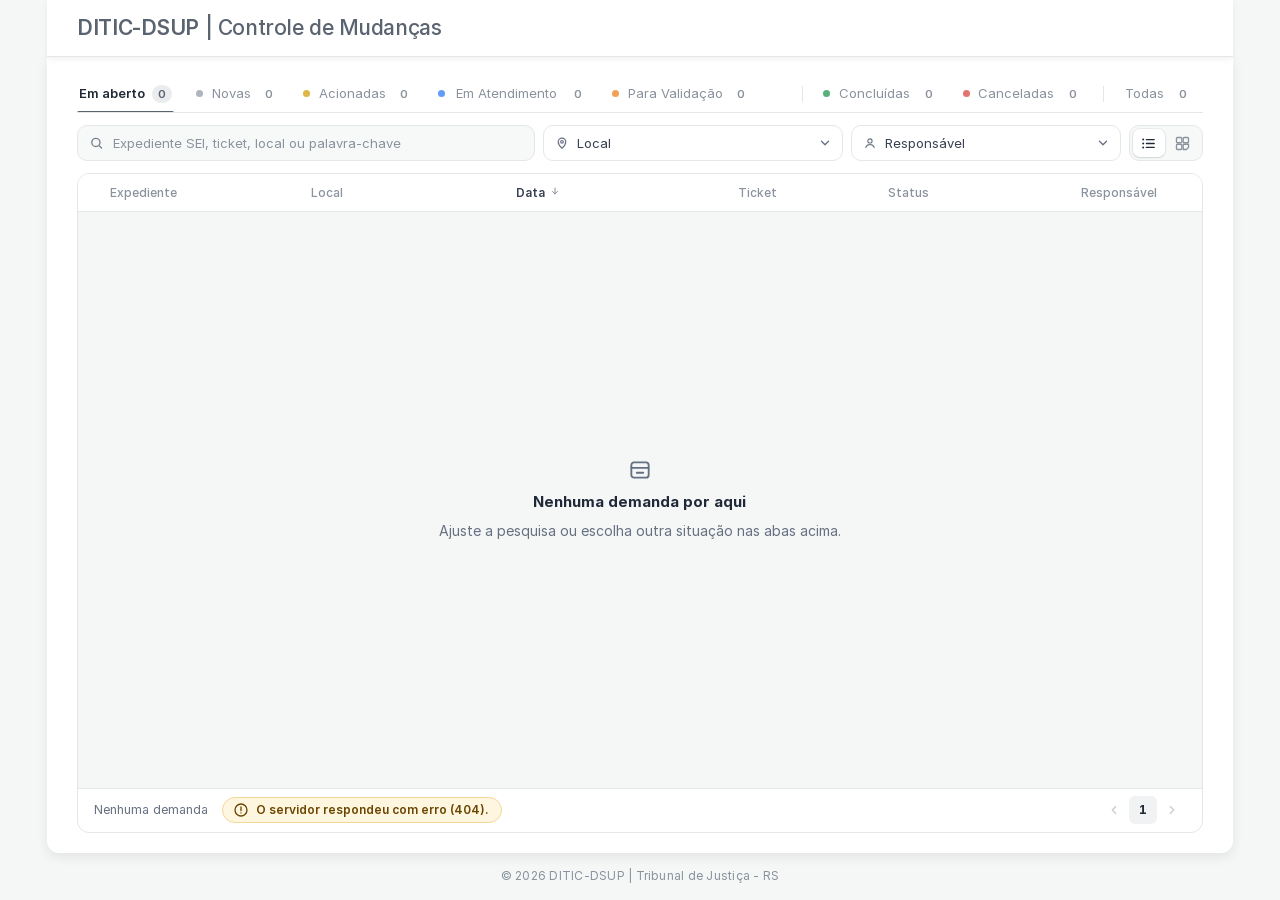
==== commit 99c169b6: "Abre a consulta sem login, inclui o favicon e fecha furos de sessão - Consulta sem login: lista, car" ====
--- a/src/main/resources/static/index.html
+++ b/src/main/resources/static/index.html
@@ -8,6 +8,7 @@
 <meta http-equiv="Content-Security-Policy" content="default-src 'self'; script-src 'self'; style-src 'self' 'unsafe-inline'; img-src 'self' data: blob:; font-src 'self'; connect-src 'self'; object-src 'none'; base-uri 'none'; form-action 'none'">
 <meta name="referrer" content="no-referrer">
 <title>Controle de Demandas de Mudanças</title>
+<link rel="icon" href="favicon.svg" type="image/svg+xml">
 <!-- Bootstrap 5.3.3 local (vendor/bootstrap) + tema do sistema (css/mudancas.css) -->
 <link rel="stylesheet" href="vendor/bootstrap/bootstrap.min.css">
 <link rel="stylesheet" href="css/mudancas.css">
--- a/src/main/resources/static/css/mudancas.css
+++ b/src/main/resources/static/css/mudancas.css
@@ -226,7 +226,8 @@
   text-align: left; color: var(--ink); cursor: pointer;
   transition: box-shadow .18s ease, border-color .18s ease, transform .18s ease;
 }
-.linha-dem::before { content: ""; position: absolute; left: 0; top: 0; bottom: 0; width: 4px; background: var(--c-dot); }
+.linha-dem::before { content: ""; position: absolute; left: 3px; top: 9px; bottom: 9px; width: 4px; border-radius: 999px; background: var(--c-dot); transition: top .18s ease, bottom .18s ease; }
+.linha-dem:hover::before { top: 6px; bottom: 6px; }
 .linha-dem[data-sit="nova"]::before { background: #C9D0D8; }
 .linha-dem:hover { transform: translateY(-1px); box-shadow: 0 8px 20px rgba(15, 23, 35, .10), 0 1px 3px rgba(15, 23, 35, .06); }
 .linha-dem:active { transform: none; }
@@ -249,7 +250,6 @@
 .c-data { font-size: 13px; font-variant-numeric: tabular-nums; color: var(--ink-2); }
 .c-data.vazia { color: var(--faint); }
 .prazo { font-size: 11px; font-weight: 700; padding: 2px 8px; border-radius: 999px; background: var(--accent-soft); color: var(--accent); white-space: nowrap; }
-.prazo.hoje { background: color-mix(in srgb, var(--acio-dot) 24%, transparent); color: var(--acio-ink); }
 .prazo.ok { background: color-mix(in srgb, var(--conc-dot) 16%, transparent); color: var(--conc-ink); }
 .tk-num { font-family: var(--f-mono); font-size: 13px; font-weight: 500; color: var(--ink-2); font-variant-numeric: tabular-nums; }
 .tk-vazio { font-size: 12.5px; color: var(--faint); }
@@ -329,10 +329,13 @@
 .com-ico .form-control { height: 44px; padding-left: 40px; }
 .com-ico .olho { position: absolute; right: 6px; top: 50%; transform: translateY(-50%); width: 34px; height: 34px; border: 0; border-radius: 8px; background: transparent; color: var(--muted); display: inline-flex; align-items: center; justify-content: center; }
 .com-ico .olho:hover { background: #F0F3F7; color: var(--ink); }
-.proto-box { display: grid; grid-template-columns: minmax(0, 1fr) 150px; gap: 10px; align-items: center; padding: 12px; border: 1px dashed var(--line-inp); border-radius: 10px; background: var(--surface-3); }
-.proto-box span { display: flex; flex-direction: column; font-size: 13px; }
-.proto-box b { font-weight: 600; color: var(--ink-2); }
-.proto-box small { font-size: 11.5px; color: var(--muted); }
+.login-ajuda { margin: 2px 0 0; font-size: 12.5px; color: var(--muted); text-align: center; line-height: 1.6; }
+/* senha temporária: aparece uma vez, para o coordenador anotar */
+.senha-tmp { display: flex; align-items: center; justify-content: center; gap: 10px; margin: 2px 0 6px; padding: 10px 14px; border: 1px dashed var(--line-inp); border-radius: 10px; background: var(--surface-3); font-size: 20px; font-weight: 600; letter-spacing: .08em; text-align: center; user-select: all; }
+.senha-tmp .senha-copia { flex: none; font-size: 14px; }
+.senha-tmp .senha-copia.copiado { color: var(--ok-ink); }
+/* esperando o servidor */
+body.ocupado, body.ocupado * { cursor: progress !important; }
 
 /* confirmação */
 .confirma { padding: 28px 28px 24px; align-items: center; text-align: center; gap: 8px; }
@@ -341,6 +344,9 @@
 .confirma h2 { margin: 0; font-size: 18px; font-weight: 700; text-wrap: balance; }
 .confirma p { margin: 0; font-size: 14px; color: var(--muted); line-height: 1.5; max-width: 34ch; }
 .conf-btns { display: grid; grid-template-columns: 1fr 1fr; gap: 10px; width: 100%; margin-top: 18px; }
+.conf-btns.um { grid-template-columns: 1fr; }
+/* as confirmações da Configuração têm o mesmo tamanho, com texto de uma ou de duas linhas */
+.confirma.cfg-conf p { min-height: 42px; display: flex; align-items: center; justify-content: center; }
 
 /* ---------- partes comuns dos modais ---------- */
 .rotulo-l { display: flex; align-items: baseline; justify-content: space-between; }
@@ -376,6 +382,7 @@
 .suc-ico { display: inline-flex; align-items: center; justify-content: center; width: 88px; height: 88px; border-radius: 50%; background: var(--ok-bg); color: var(--ok-ink); box-shadow: 0 0 0 10px var(--ok-ring); flex: none; }
 .suc-tit { margin: 32px 0 0; font-size: 22px; font-weight: 700; letter-spacing: -.01em; color: var(--ink); text-wrap: balance; }
 .suc-desc { margin: 8px 0 0; font-size: 14.5px; color: #525C69; }
+.suc-nota { margin: 10px auto 0; max-width: 420px; padding: 8px 12px; border-radius: 8px; font-size: 13px; line-height: 1.45; color: #93370D; background: #FFFAEB; border: 1px solid #FEDF89; }
 .suc-campo { width: 100%; max-width: 480px; margin-top: 32px; display: flex; flex-direction: column; gap: 8px; text-align: left; }
 .suc-rot { font-size: 12px; font-weight: 600; letter-spacing: .02em; color: var(--muted); }
 .suc-valor { display: flex; align-items: center; gap: 8px; padding: 8px 8px 8px 14px; border-radius: 10px; background: var(--bg); border: 1px solid #E8EBF0; }
@@ -391,9 +398,9 @@
 .det-id { flex: 1; min-width: 0; display: flex; flex-direction: column; gap: 8px; }
 .det-l1 { display: flex; align-items: center; gap: 12px; min-width: 0; }
 .det-l1 h2 { margin: 0; font-size: 21px; font-weight: 700; letter-spacing: -.015em; color: var(--ink); white-space: nowrap; overflow: hidden; text-overflow: ellipsis; }
-.det-l2 { display: flex; flex-wrap: wrap; align-items: center; gap: 4px 10px; font-size: 13px; color: var(--muted); }
+.det-l2 { display: flex; flex-wrap: wrap; align-items: center; gap: 4px 16px; font-size: 13px; color: var(--muted); }
 .det-l2 .mono { color: var(--ink-2); font-size: 13px; }
-.det-l2 .mini-copia { margin-left: -6px; }
+.det-l2 .mini-copia { margin-left: -12px; }
 .l2-it { display: inline-flex; align-items: center; gap: 6px; }
 .det-l2 .sep { width: 3px; height: 3px; border-radius: 50%; background: #C3CAD2; }
 
@@ -409,6 +416,8 @@
 .abas .qtd { font-size: 11px; min-width: 19px; height: 19px; padding: 0 6px; border-radius: 999px; background: #F1F2F4; color: var(--muted); display: inline-flex; align-items: center; justify-content: center; font-variant-numeric: tabular-nums; }
 .det-corpo { flex: 1 1 auto; min-height: 0; overflow-y: auto; padding: 18px 24px 22px; display: flex; flex-direction: column; gap: 14px; background: var(--surface-2); }
 
+/* o último bloco de cada aba vai até o fim: a base fica alinhada em Detalhes, Tickets e Histórico */
+.det-corpo > :last-child, .det-corpo > form > fieldset > .bloco:last-child { flex: 1 0 auto; }
 .det-pe { flex: none; display: flex; align-items: center; gap: 8px; padding: 12px 20px 12px 16px; border-top: 1px solid #ECEEF1; background: var(--surface); }
 .det-pe .esp { flex: 1; }
 .sujo { display: inline-flex; align-items: center; gap: 6px; font-size: 12.5px; font-weight: 600; color: var(--warn-ink); margin-right: 6px; }
@@ -506,7 +515,6 @@
   .modal-footer:not(.det-pe) { flex-wrap: wrap; padding-left: 16px; padding-right: 16px; padding-bottom: max(14px, env(safe-area-inset-bottom, 0px)); }
   .modal-footer:not(.det-pe) .esp { flex-basis: 100%; }
   .login, .confirma { padding-left: 20px; padding-right: 20px; }
-  .proto-box { grid-template-columns: minmax(0, 1fr); }
 }
 @media (prefers-reduced-motion: reduce) {
   *, *::before, *::after { animation: none !important; transition: none !important; }
@@ -739,7 +747,7 @@
 .cor-op:hover span { transform: scale(1.08); }
 .cor-op input:checked + span { box-shadow: 0 0 0 2px var(--surface), 0 0 0 4px var(--c); }
 .cor-op input:focus-visible + span { outline: 2px solid var(--focus); outline-offset: 4px; }
-.eq-add { display: grid; grid-template-columns: minmax(0, 1fr) auto auto; gap: 14px; align-items: end; }
+.eq-add { display: grid; grid-template-columns: minmax(0, 1.2fr) minmax(0, 1fr) 128px auto auto; gap: 14px; align-items: end; }
 .eq-add .campo { margin: 0; }
 .eq-lista, .tr-lista { list-style: none; margin: 0; padding: 0; }
 .eq-linha { display: flex; align-items: center; gap: 12px; padding: 11px 16px; border-top: 1px solid var(--line); min-height: 58px; }
@@ -752,7 +760,12 @@
 .eq-carga { font-size: 12.5px; color: var(--muted); white-space: nowrap; }
 .eq-carga b { color: var(--ink); font-weight: 700; }
 .eq-tot { margin-left: 4px; color: var(--faint); }
-.eq-acoes { display: grid; grid-template-columns: 32px 112px 86px; align-items: center; justify-items: end; gap: 6px; flex: none; }
+.eq-acoes { display: grid; grid-template-columns: 32px 112px 118px 86px; align-items: center; justify-items: end; gap: 6px; flex: none; }
+.eq-id { display: flex; flex-direction: column; flex: 1 1 auto; min-width: 0; }
+.eq-id .eq-usr { line-height: 1.35; overflow-wrap: anywhere; }
+.eq-nome .tag-inativo { flex: none; }
+.sol-acoes { display: flex; align-items: center; gap: 6px; flex: none; }
+.sol-acoes .form-select { width: 140px; }
 .eq-edit .eq-acoes { display: inline-flex; }
 .eq-acoes .btn svg { margin-right: 5px; }
 .eq-acoes .btn-icone svg { margin: 0; }
@@ -762,13 +775,12 @@
 .eq-edit { display: flex; align-items: center; gap: 12px; flex-wrap: wrap; }
 .eq-edit .campo { flex: 1; min-width: 180px; margin: 0; }
 .eq-erro { padding-left: 40px; }
-.tr-de-para { display: grid; grid-template-columns: auto auto minmax(0, 1fr); gap: 16px; align-items: end; }
-.tr-pessoa { display: inline-flex; align-items: center; gap: 10px; height: 40px; }
-.tr-pessoa > span { display: flex; flex-direction: column; line-height: 1.2; }
-.tr-pessoa small { font-size: 11.5px; color: var(--muted); font-weight: 600; }
-.tr-pessoa b { font-size: 14px; font-weight: 600; }
-.tr-seta { display: inline-flex; align-items: center; height: 40px; color: var(--faint); }
-.tr-para { margin: 0; }
+.tr-de-para { display: grid; grid-template-columns: minmax(0, 1fr) auto minmax(0, 1fr); gap: 12px; align-items: end; }
+.tr-de-para .campo { margin: 0; min-width: 0; }
+/* De e Para com o mesmo rótulo em cima e uma caixa da mesma altura do select */
+.tr-pessoa { display: flex; align-items: center; gap: 10px; height: 40px; padding: 0 12px; border: 1px solid var(--line-inp); border-radius: var(--r); background: var(--surface-3); min-width: 0; }
+.tr-pessoa b { font-size: 14px; font-weight: 600; overflow: hidden; text-overflow: ellipsis; white-space: nowrap; }
+.tr-seta { display: inline-flex; align-items: center; justify-content: center; height: 40px; color: var(--faint); }
 .tr-item { display: grid; grid-template-columns: 18px minmax(150px, auto) minmax(0, 1fr) auto auto; gap: 12px; align-items: center; padding: 10px 16px; border-top: 1px solid var(--line); font-size: 13px; cursor: pointer; }
 .tr-lista li:first-child .tr-item { border-top: 0; }
 .tr-item:hover { background: #F7F9FA; }
@@ -784,7 +796,8 @@
   .eq-linha { flex-wrap: wrap; row-gap: 8px; }
   .eq-nome { flex: 1 1 calc(100% - 46px); }
   .eq-carga { width: 100%; padding-left: 40px; margin-top: -6px; }
-  .eq-acoes { width: 100%; padding-left: 40px; grid-template-columns: 32px auto 1fr; justify-items: start; }
+  .eq-acoes { width: 100%; padding-left: 40px; grid-template-columns: 32px auto auto 1fr; justify-items: start; }
+  .sol-acoes { width: 100%; padding-left: 40px; flex-wrap: wrap; }
   .eq-acoes > :last-child { justify-self: end; }
   .tr-de-para { grid-template-columns: 1fr; gap: 10px; }
   .tr-seta { display: none; }
@@ -1017,8 +1030,6 @@
 .linha-dem[data-sit="pendente"], .det[data-sit="pendente"], .postit[data-sit="pendente"] { --c-bg: var(--pend-bg); --c-line: var(--pend-line); --c-ink: var(--pend-ink); --c-dot: var(--pend-dot); }
 .tr-sit[data-sit="atendimento"] { border-color: var(--aten-line); background: var(--aten-bg); color: var(--aten-ink); }
 .tr-sit[data-sit="pendente"] { border-color: var(--pend-line); background: var(--pend-bg); color: var(--pend-ink); }
-.prazo.aten { background: color-mix(in srgb, var(--aten-dot) 16%, transparent); color: var(--aten-ink); }
-.prazo.pend { background: color-mix(in srgb, var(--pend-dot) 20%, transparent); color: var(--pend-ink); }
 
 /* ------------------------------------------------------------------ aviso de caixa: ponto azul (demanda nova, retornada, em atendimento ou pendente ainda não aberta por quem recebeu) */
 .nv-ponto { position: absolute; left: 9px; top: 50%; width: 8px; height: 8px; margin-top: -4px; border-radius: 50%; background: var(--novo); box-shadow: 0 0 0 3px rgba(47,127,234,.14), 0 0 10px 1px rgba(47,127,234,.45); z-index: 1; }
@@ -1146,7 +1157,7 @@
 .rl-custo { max-width: 240px; }
 .relat label em { font-style: normal; font-weight: 400; color: var(--faint); }
 
-/* ---------------------------------------------------------------- perfis, quantidade e movimentações do dia */
+/* ---------------------------------------------------------------- perfis, quantidade e lista da lixeira */
 .add-sub { grid-template-columns: 130px minmax(0, 1.1fr) minmax(0, 1fr) 92px auto; }
 .th-qtd, .td-qtd { width: 84px; }
 .inp-qtd { width: 64px; height: 32px; padding: 0 8px; text-align: right; font-variant-numeric: tabular-nums; }
@@ -1334,11 +1345,19 @@
 .lx-meta { font-size: 12px; color: var(--muted); }
 /* o select de empresa precisa caber "Escolher empresa…" */
 .add-sub { grid-template-columns: 185px minmax(0, 1.1fr) minmax(0, 1fr) 92px auto; }
-@media (max-width: 720px) { .add-sub { grid-template-columns: minmax(0, 1fr); } }
+.add-sub .campo-metro { display: none; }
+.add-sub.com-metro .campo-metro { display: flex; }
+.add-sub.com-metro { grid-template-columns: 165px minmax(0, 1fr) minmax(0, 1.22fr) 72px 84px auto; }
+@media (max-width: 720px) { .add-sub, .add-sub.com-metro { grid-template-columns: minmax(0, 1fr); } }
+/* Configuração de valores */
+.cfg-tab { min-width: 0; }
+.cfg-tab th, .cfg-tab td { padding-left: 6px; padding-right: 6px; white-space: normal; }
+.cfg-tab th:first-child, .cfg-tab td:first-child { padding-left: 16px; }
+.inp-valor { width: 100%; min-width: 70px; height: 32px; padding: 0 8px; text-align: right; font-variant-numeric: tabular-nums; }
 
 /* modais de tamanho único: a altura não depende do conteúdo; o que excede rola por dentro. No celular, segue o adaptativo. */
 @media (min-width: 701px) {
-  .modal-content.equipe { height: min(730px, 100%); }
+  .modal-content.equipe { height: min(810px, 100%); }
   .equipe .modal-body > :not(.tabela-bloco) { flex: none; }
   .equipe .tabela-bloco { flex: 1 1 0; min-height: 130px; }
   .equipe .tabela-bloco .bloco-corpo { flex: 1 1 auto; min-height: 0; overflow-y: auto; }
@@ -1371,3 +1390,89 @@
 .c-ag { flex-wrap: wrap; row-gap: 2px; }
 @media (max-width: 1280px) { .c-ag .prazo { display: inline; } }
 @media (min-width: 900px) and (max-width: 1100px) { .l-grade { grid-template-columns: minmax(180px, 1.05fr) minmax(0, 1fr) minmax(0, 1.6fr) minmax(128px, .95fr) minmax(0, .75fr); } }
+
+/* ---------------------------------------------------------------- Nova com a Data de Início alcançada e sem acionamento */
+.linha-dem.nv-venc { box-shadow: 0 0 0 1px var(--danger-line), 0 1px 3px rgba(16, 24, 40, .08); }
+.linha-dem.nv-venc:hover { box-shadow: 0 0 0 1px var(--danger-line), 0 8px 20px rgba(15, 23, 35, .10), 0 1px 3px rgba(15, 23, 35, .06); }
+.postit.nv-venc { filter: drop-shadow(0 0 1px #E0675E) drop-shadow(0 0 .5px #E0675E) drop-shadow(0 6px 8px rgba(16,24,40,.10)); }
+
+/* ---------------------------------------------------------------- usuário de cada pessoa na Equipe */
+.eq-usr { font-size: 11.5px; color: var(--muted); font-weight: 400; }
+
+/* ---------------------------------------------------------------- Configuração com a mesma dimensão da Nova demanda */
+.modal-content.config, .modal-content.equipe { max-width: 960px; width: 100%; }
+@media (min-width: 701px) { .modal-content.config { height: min(810px, 100%); } }
+
+/* ---------------------------------------------------------------- navbar mais baixo, marca maior (11/11/2026) */
+.topo-in { min-height: 56px; padding-top: 8px; padding-bottom: 8px; }
+.marca { white-space: nowrap; }
+.marca b, .marca span { font-size: 21px; }
+.topo-acoes .btn-nova { height: 36px; display: inline-flex; align-items: center; }
+@media (max-width: 700px) { .marca b, .marca span { font-size: 19px; } }
+@media (max-width: 420px) { .marca > span { display: none; } }
+
+/* ---------------------------------------------------------------- abas: Todas | Em aberto … Para Validação | Concluídas, Canceladas */
+.sit-abas .aba-sep, .sit-abas .aba-sep:nth-last-of-type(1) { display: block; margin: 0 6px; }
+@media (max-width: 1080px) { .sit-abas .aba-sep, .sit-abas .aba-sep:nth-last-of-type(1) { margin: 0 3px; } }
+
+/* ---------------------------------------------------------------- pesquisa, Local, Responsável e visualização: mesma altura e cantos */
+:root { --ctl-h: 36px; --ctl-r: 10px; }
+.filtros { display: flex; flex-wrap: nowrap; align-items: center; gap: 8px; }
+.filtros .campo-busca { flex: 1 1 240px; min-width: 200px; }
+.filtros .campo-busca svg { top: 50%; left: 12px; transform: translateY(-50%); }
+.filtros .campo-busca input { height: var(--ctl-h); padding-left: 35px; border-radius: var(--ctl-r); }
+.filtros .filtro { height: var(--ctl-h); border-radius: var(--ctl-r); }
+.filtros .filtro-local { flex: 0 0 300px; }
+.filtros .filtro-resp { flex: 0 0 270px; }
+.filtros .vistas { flex: none; height: var(--ctl-h); padding: 3px; gap: 2px; border-radius: var(--ctl-r); }
+.filtros .vista-btn { height: 28px; border-radius: 7px; }
+.filtros .filtro-limpa { border-radius: 7px; }
+/* escolhido: ícone, nome e o número de demandas num círculo cinza claro */
+.filtros .filtro-n { min-width: 22px; height: 22px; padding: 0 6px; border-radius: 999px; background: #E6E9ED; color: var(--ink-2); font-size: 11.5px; font-weight: 600; }
+.filtro.ativo .filtro-ico { color: var(--ink-2); }
+@media (max-width: 1100px) and (min-width: 901px) { .filtros .filtro-local { flex-basis: 220px; } .filtros .filtro-resp { flex-basis: 200px; } }
+@media (max-width: 900px) { .marca .longo { display: none; } .topo-in { padding-left: 16px; padding-right: 16px; } }
+/* abaixo de 900 px: a pesquisa ocupa a linha toda; Local, Responsável e visualização logo abaixo */
+@media (max-width: 900px) {
+  .filtros { flex-wrap: wrap; }
+  .filtros .campo-busca { flex: 1 1 100%; min-width: 0; }
+  .filtros .filtro, .filtros .filtro-local, .filtros .filtro-resp { flex: 1 1 0; min-width: 0; }
+}
+/* faltando espaço, só as abas rolam, com a borda esmaecida do lado que tem mais */
+.sit-abas.rola-dir { -webkit-mask-image: linear-gradient(90deg, #000 calc(100% - 32px), transparent); mask-image: linear-gradient(90deg, #000 calc(100% - 32px), transparent); }
+.sit-abas.rola-esq { -webkit-mask-image: linear-gradient(90deg, transparent, #000 32px); mask-image: linear-gradient(90deg, transparent, #000 32px); }
+.sit-abas.rola-esq.rola-dir { -webkit-mask-image: linear-gradient(90deg, transparent, #000 32px, #000 calc(100% - 32px), transparent); mask-image: linear-gradient(90deg, transparent, #000 32px, #000 calc(100% - 32px), transparent); }
+@media (max-width: 1200px) and (min-width: 901px) {
+  .sit-abas { gap: 0; }
+  .sit-aba { padding: 0 7px; gap: 5px; }
+  .sit-aba:first-child { padding-left: 2px; }
+}
+/* celular pequeno: o ícone sai do seletor escolhido para sobrar espaço ao nome */
+@media (max-width: 460px) { .filtros .filtro.ativo .filtro-ico { display: none; } .filtros .filtro-btn { padding-left: 10px; gap: 6px; } }
+
+/* ---------------------------------------------------------------- abas: Concluídas, Canceladas | Todas alinhadas à direita */
+.sit-abas .aba-sep.aba-grupo { margin-left: auto; }
+.sit-abas .aba-sep.aba-grupo + .sit-aba { margin-left: 0; }
+@media (max-width: 900px) { .sit-abas .aba-sep.aba-grupo { margin-left: 3px; } }
+
+/* ---------------------------------------------------------------- modal do card: mais ar entre o local, o status e a nota */
+.det-l1 { column-gap: 18px; }
+.det-l2 .l2-tk + .mini-copia { margin-left: -12px; }
+
+/* ---------------------------------------------------------------- ordenar post-its: mais espaço entre os campos em telas largas */
+@media (min-width: 1101px) { .l-ord { column-gap: 30px; } .l-ord .ord-rot { margin-right: 6px; } }
+@media (min-width: 1400px) { .l-ord { column-gap: 40px; } }
+
+/* ------------------------------------------------------------------ telas estreitas */
+/* abaixo de 900 px a página rola: o rodapé fica no fim da janela mesmo com a lista vazia */
+@media (max-width: 899px) {
+  .moldura { min-height: 100vh; min-height: 100dvh; display: flex; flex-direction: column; }
+  .moldura > .painel { flex: 1 0 auto; }
+}
+@media (max-width: 700px) {
+  /* o botão Nova demanda, só com o ícone, fica redondo */
+  .topo-acoes .btn-nova { width: 36px; height: 36px; padding: 0; justify-content: center; border-radius: 50%; flex: none; }
+  /* os modais abrem de baixo para cima, mas afastados das bordas da janela */
+  .modal { padding: max(12px, env(safe-area-inset-top, 0px)) max(12px, env(safe-area-inset-right, 0px)) max(12px, env(safe-area-inset-bottom, 0px)) max(12px, env(safe-area-inset-left, 0px)) !important; }
+  .modal-content, .modal-dialog-scrollable .modal-content { border-radius: var(--r-modal); max-height: 100%; }
+}
